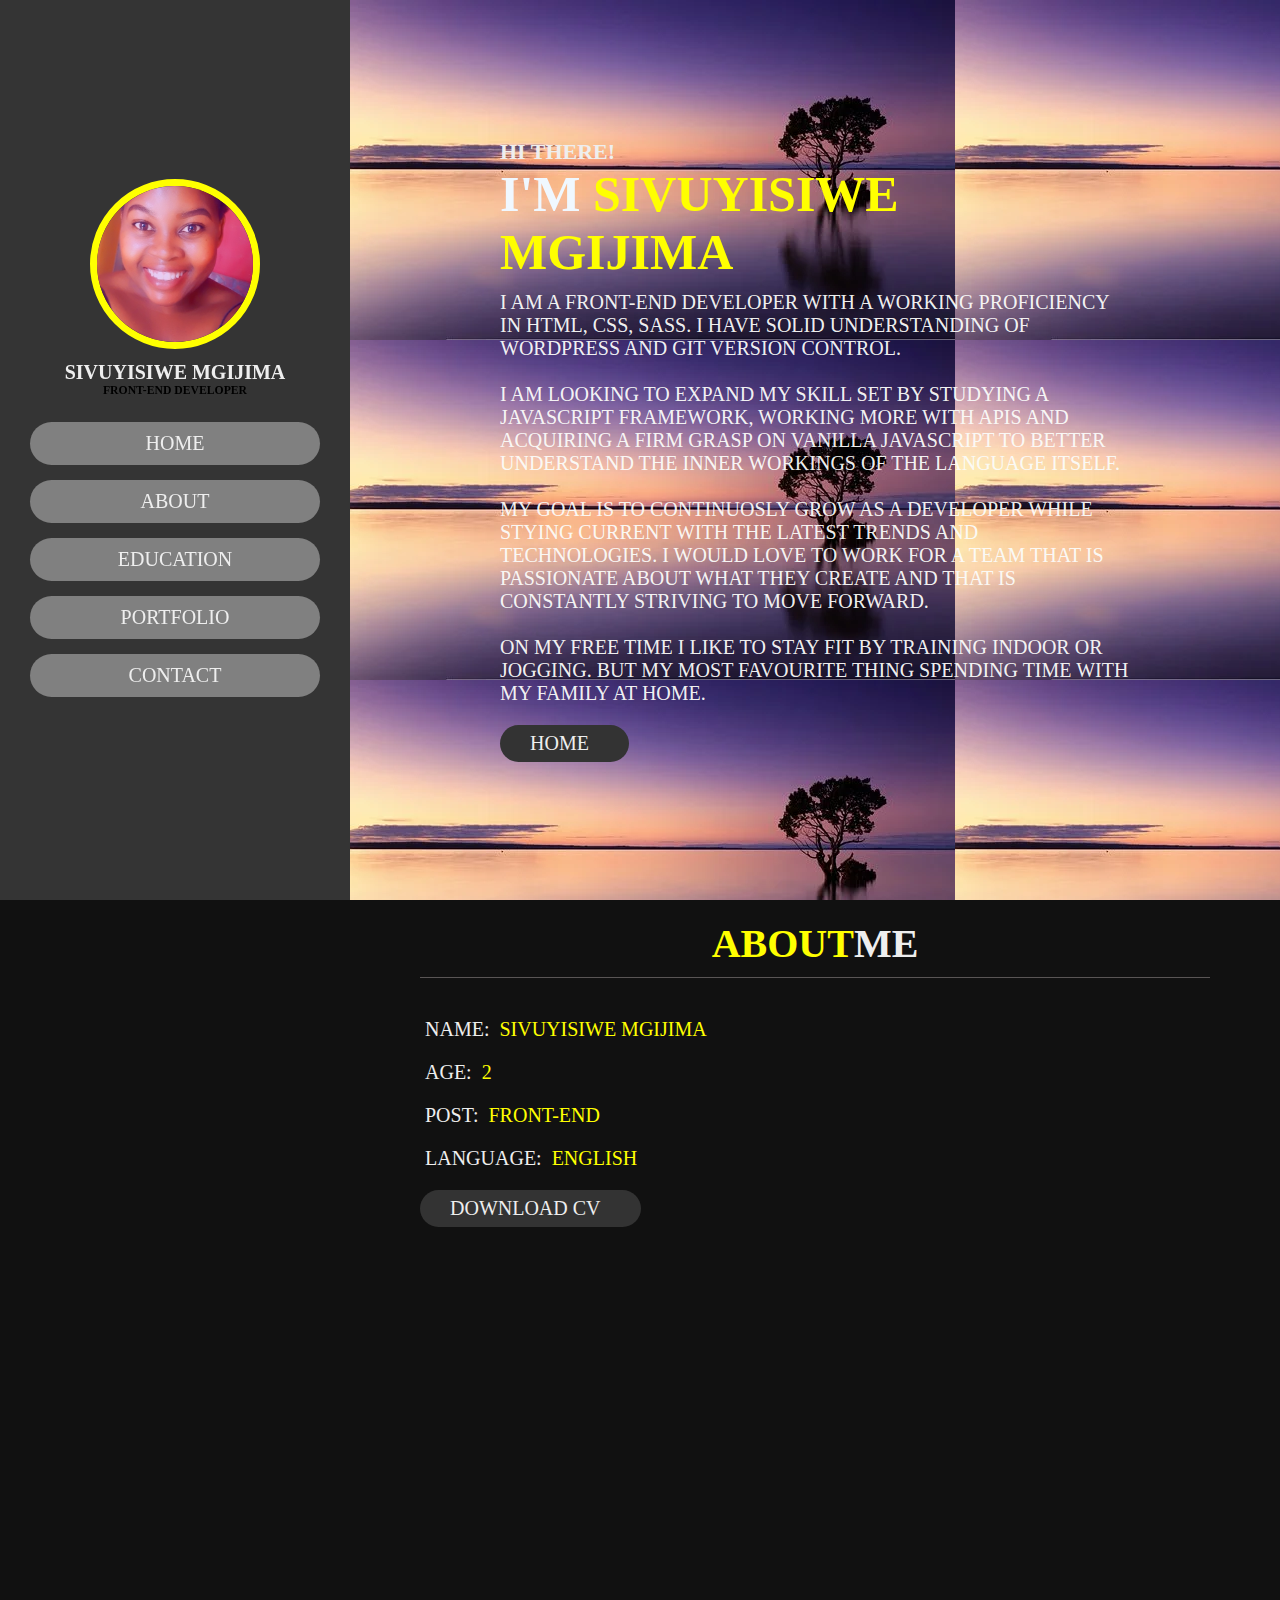
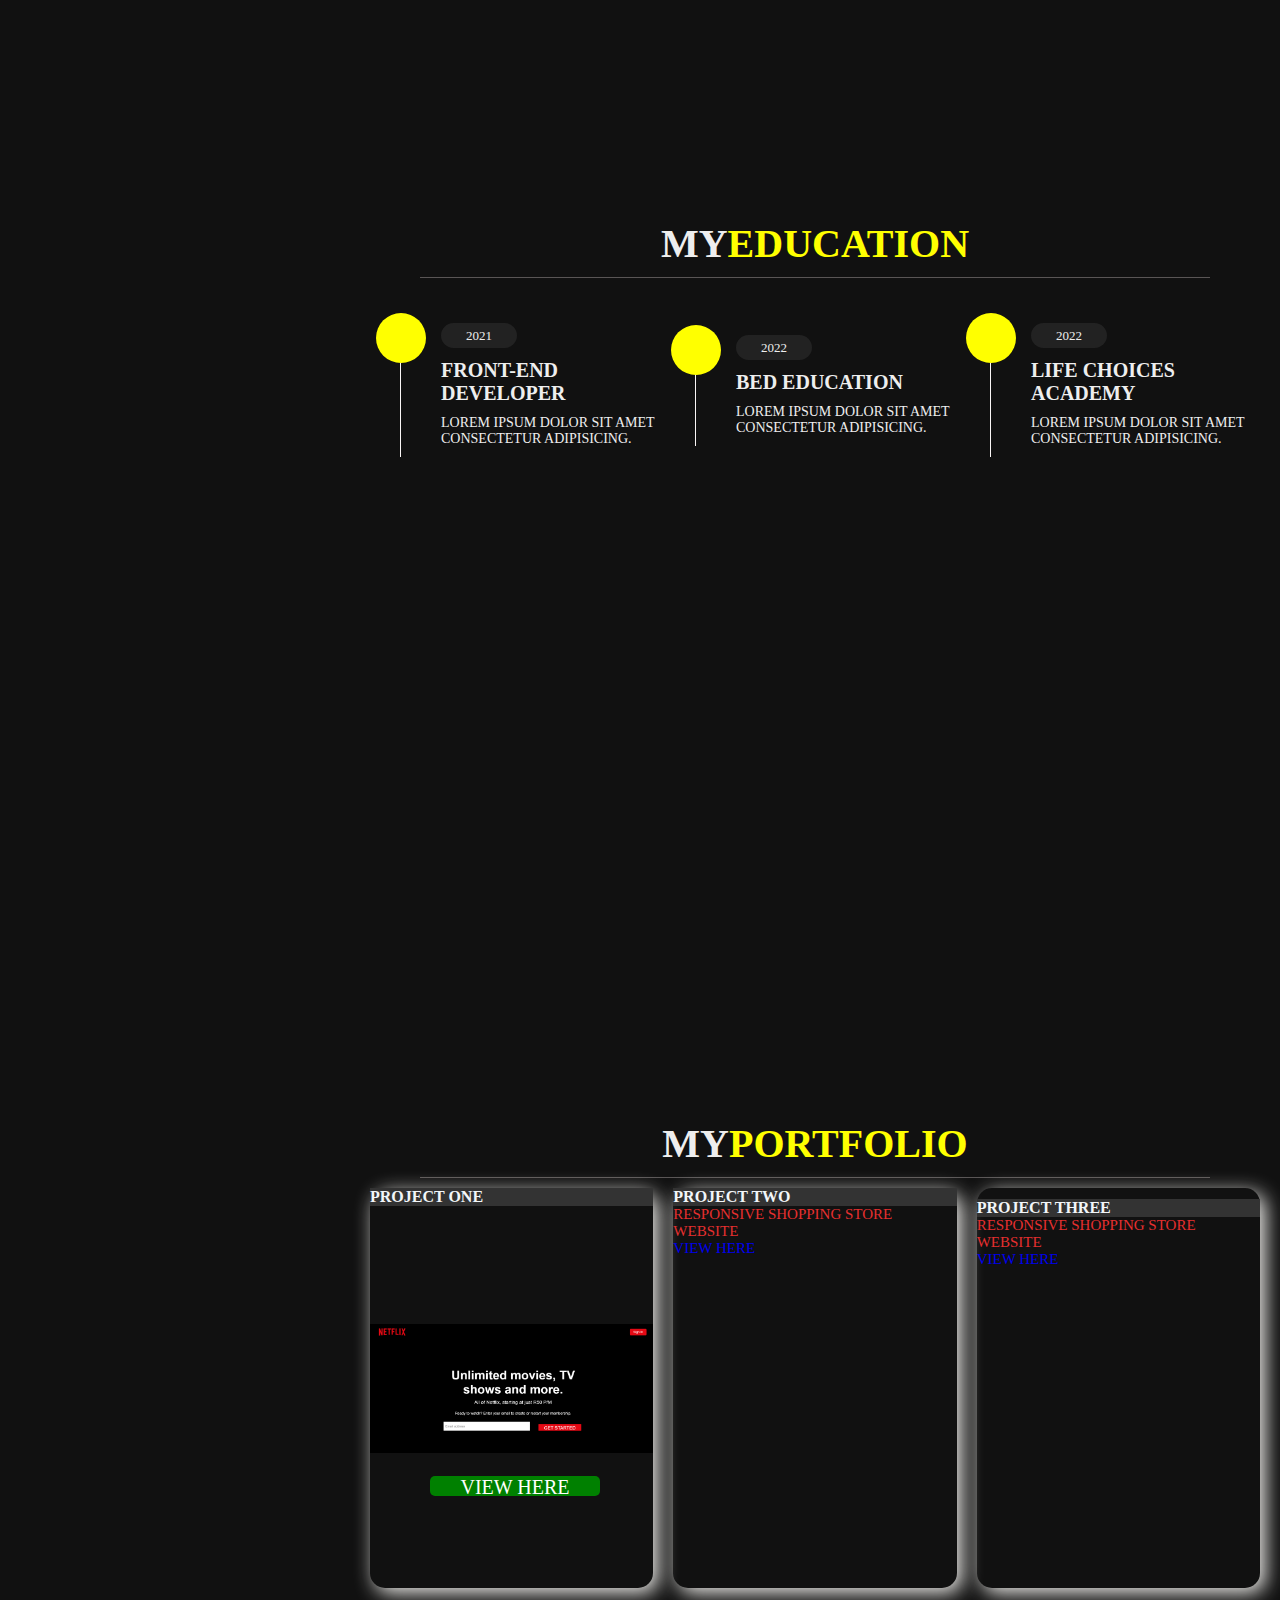
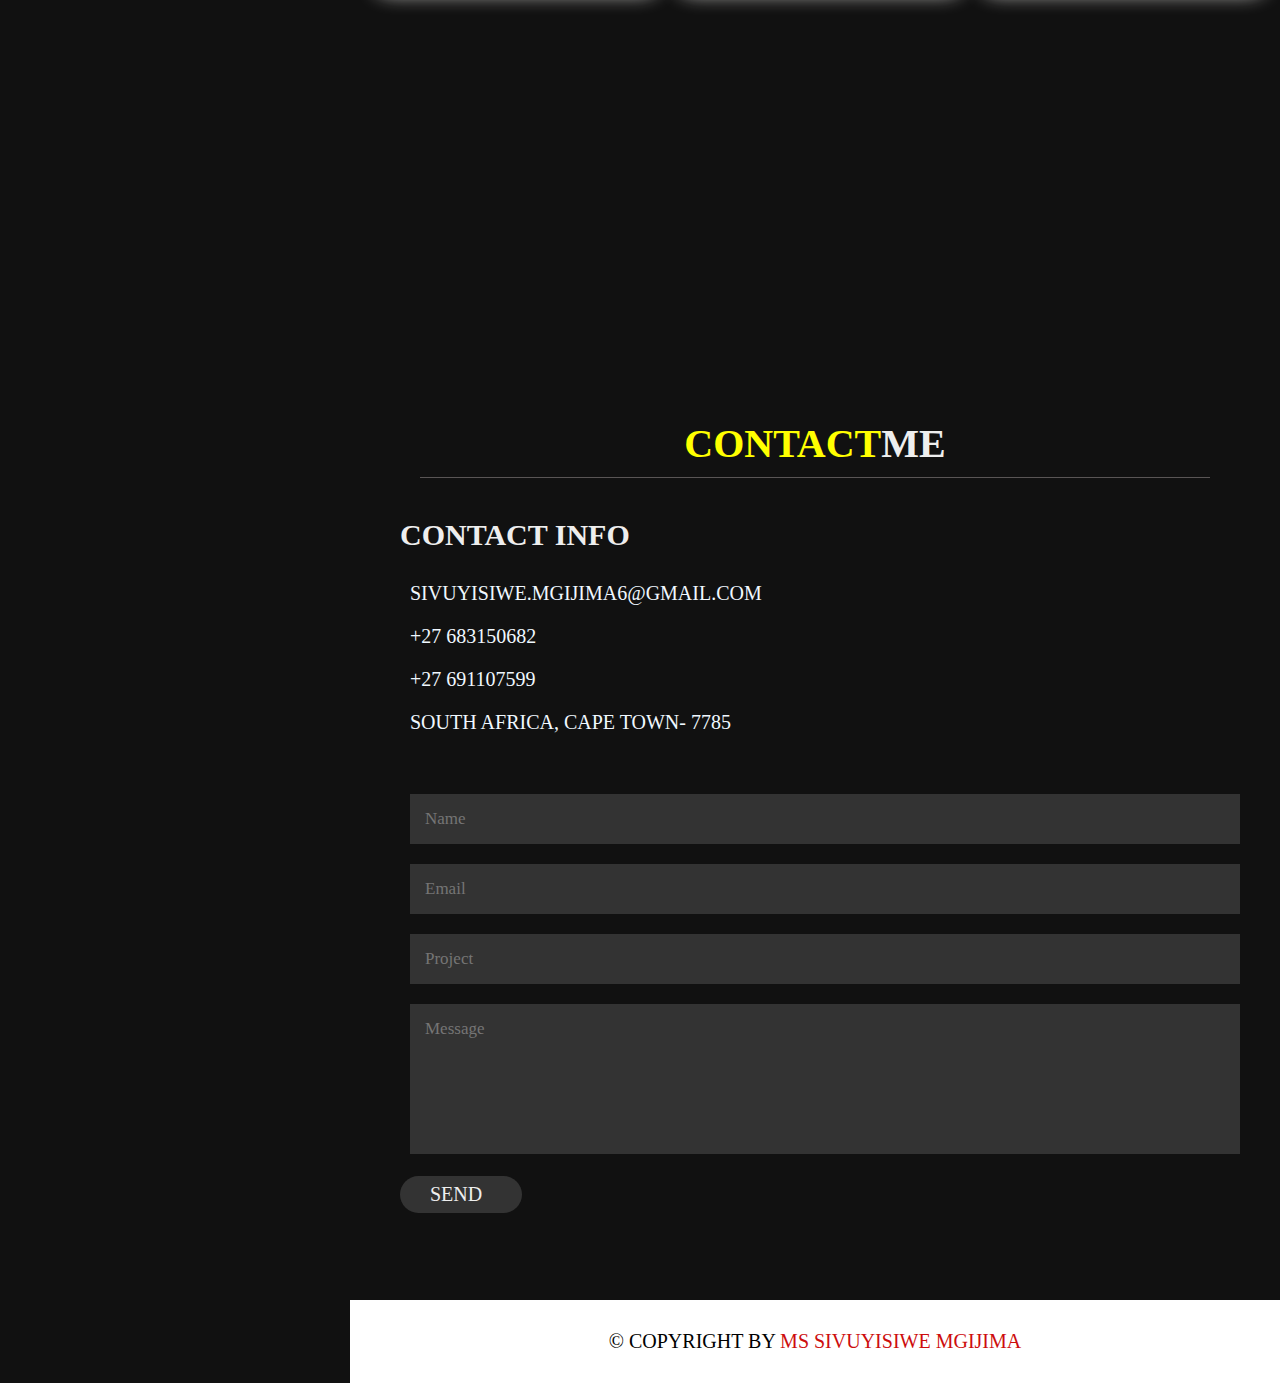
==== index.html @ ac13a637 "my first project" ====
<!DOCTYPE html>
<html lang="en">
  <head>
    <meta charset="UTF-8" />
    <meta http-equiv="X-UA-Compatible" content="IE=edge" />
    <meta name="viewport" content="width=device-width, initial-scale=1.0" />

    <link rel="stylesheet" href="b.css" />
    <title>my portfolio</title>
  </head>
  <body>
    <!--header begins-->
    <header>
      <div class="user">
        <img src="img/siwe.jpg" />
        <h3 class="name">sivuyisiwe mgijima</h3>

        <h3 class="span-p">front-end developer</h3>
      </div>

      <!--nav-->
      <nav class="navbar">
        <ul>
          <li><a href="#home">home</a></li>
          <li><a href="#about">about</a></li>
          <li><a href="#education">education</a></li>
          <li><a href="#portfolio">portfolio</a></li>
          <li><a href="#contact">contact</a></li>
        </ul>
      </nav>
    </header>

    <!--home section starts-->
    <section class="home" id="home">
      <h3>HI THERE!</h3>
      <h1>i'm <span>sivuyisiwe mgijima</span></h1>
      <p class="home-p">
        I am a front-end developer with a working proficiency in HTML, CSS,
        SASS. I have solid understanding of wordpress and Git version
        control.<br />
        <br />
        I am looking to expand my skill set by studying a javascript framework,
        working more with APIs and acquiring a firm grasp on vanilla javascript
        to better understand the inner workings of the language itself.<br /><br />
        my goal is to continuosly grow as a developer while stying current with
        the latest trends and technologies. I would love to work for a team that
        is passionate about what they create and that is constantly striving to
        move forward.<br /><br />
        on my free time I like to stay fit by training indoor or jogging. But my
        most favourite thing spending time with my family at home.
      </p>
      <a href="#home"
        ><button class="btn">home <i class="fas fa-user"></i></button
      ></a>
    </section>

    <!--about section starts-->
    <section class="about" id="about">
      <h1 class="heading"><span>about</span>me</h1>
      <div class="row">
        <div class="info">
          <h3><span>name: </span>Sivuyisiwe mgijima</h3>
          <h3><span>age: </span>2</h3>
          <h3><span>post: </span>front-end</h3>
          <h3><span>language: </span>english</h3>
          <a href="#"
            ><button class="btn">
              download cv <i class="fas fa-download"></i></button
          ></a>
        </div>
      </div>
    </section>

    <!--education section starts-->
    <section class="education" id="education">
      <h1 class="heading">my<span>education</span></h1>
      <div class="box-container">
        <div class="box">
          <i class="fas fa-graduation-cap"></i>
          <span>2021</span>
          <h3>front-end developer</h3>
          <p>Lorem ipsum dolor sit amet consectetur adipisicing.</p>
        </div>
        <div class="box">
          <i class="fa-solid fa-graduation-cap"></i>
          <span>2022</span>
          <h3>BeD education</h3>
          <p>Lorem ipsum dolor sit amet consectetur adipisicing.</p>
        </div>
        <div class="box">
          <i class="fas fa-graduation-cap"></i>
          <span>2022</span>
          <h3>life choices academy</h3>
          <p>Lorem ipsum dolor sit amet consectetur adipisicing.</p>
        </div>
      </div>
    </section>

    <!--portfolio section starts-->

    <section class="portfolio" id="portfolio">
      <h1 class="heading">my<span>portfolio</span></h1>
      <div class="box-container">
        <div class="box1">
          <h3 class="proj-title">project one</h3>
          <button class="box-btn"><a href="https://lacoders.netlify.app/">view here</a></button>
        </div>
        <div class="box2">
          
          <h3 class="proj-title">project two</h3>
          <p class="proj-details">responsive shopping store website</p>
          <hr />
          <p class="proj-details"><a class="pro-link" href="#">view here</a></p>
        </div>
        <div class="box3">
          <img class="proj-img" src="images/menu.png" alt="" srcset="" />
          <h3 class="proj-title">project three</h3>
          <p class="proj-details">responsive shopping store website</p>
          <hr />
          <p class="proj-details">
            <a class="pro-link" href="#">view here </a>
          </p>
        </div>
      </div>
    </section>

    <!--contact section starts-->
    <section class="contact" id="contact">
      <h1 class="heading"><span>contact</span>me</h1>

      <div class="row">
        <div class="content">
          <h3 class="title">contact info</h3>
          <div class="info">
            <h3>
              <i class="fas fa-envelope"></i>sivuyisiwe.mgijima6@gmail.com
            </h3>
            <h3><i class="fas fa-phone"></i>+27 683150682</h3>
            <h3><i class="fas fa-phone"></i>+27 691107599</h3>
            <h3>
              <i class="fas fa-map-marker-alt"></i>south africa, cape town- 7785
            </h3>
          </div>
        </div>

        <form action="">
          <input type="text" placeholder="name" class="box" />
          <input type="text" placeholder="email" class="box" />
          <input type="text" placeholder="project" class="box" />
          <textarea
            name=""
            id=""
            cols="30"
            rows="10"
            placeholder="message"
            class="box message"
          ></textarea>
          <button class="btn" type="submit">
            send <i class="fas fa-paper-plane"></i>
          </button>
        </form>
      </div>
    </section>
    <!--acroll up button-->

    <a href="#home" class="top">
      <img src="" alt="" srcset="" />
    </a>

    <div class="credit">
      &copy; copyright by <span>ms Sivuyisiwe mgijima</span>
    </div>

    <!--font awesome-->
    <script
      src="https://kit.fontawesome.com/08c1aade30.js"
      crossorigin="anonymous"
    ></script>
  </body>
</html>
---- b.css ----
* {
  margin: 0;
  padding: 0;
  box-sizing: border-box;
  text-decoration: none;
  border: none;
  text-transform: uppercase;
  transition: all 0.2s linear;
  outline: none;
  font-family: serif;
}

html {
  font-size: 62.5%;
  overflow-x: hidden;
}
body {
  overflow-x: hidden;
  background: #111;
  padding-left: 35rem;
}
section {
  min-height: 100vh;
  padding: 1rem;
}
.btn {
  padding: 0.7rem 3rem;
  background-color: #333;
  color: #eee;
  cursor: pointer;
  margin-top: 1rem;
  font-size: 2rem;
  border-radius: 5rem;
}
.btn i {
  font-size: 1.8rem;
  padding: 0 0.5rem;
}
.btn:hover {
  background-color: rgb(205, 236, 4);
}
.heading {
  text-align: center;
  margin: 0 6rem;
  font-size: 4rem;
  padding: 1rem;
  border-bottom: 0.1px solid rgb(89, 85, 85);
  color: #eee;
}
.heading span {
  color: yellow;
}

header {
  position: fixed;
  left: 0;
  top: 0;
  z-index: 1000;
  height: 100%;
  width: 35rem;
  background: rgba(128, 128, 128, 0.321);
  align-items: center;
  justify-content: center;
  display: flex;
  flex-flow: column;
  text-align: center;
}
header .user img {
  height: 17rem;
  width: 17rem;
  border-radius: 50%;
  object-fit: cover;
  margin-bottom: 1rem;
  border: 0.7rem solid yellow;
}
header .user h3.name {
  font-size: 2rem;
  color: #eee;
}
header.user .span-p {
  font-size: 1rem;
  margin: 10px;
  padding: 5px;
  color: hsl(60, 11%, 96%);
}
header .navbar {
  width: 100%;
}
header .navbar ul {
  list-style: none;
  padding: 1rem 3rem;
}
header .navbar ul li a {
  display: block;
  padding: 1rem;
  margin: 1.5rem 0;
  background: gray;
  color: #eee;
  font-size: 2rem;
  border-radius: 5rem;
}
header .navbar ul li a:hover {
  color: rgba(255, 251, 0, 0.903);
}

#menu {
  position: fixed;
  top: 2rem;
  right: 2rem;
  background-color: gray;
  color: #eee;
  cursor: pointer;
  font-size: 2.5rem;
  z-index: 1000;
  padding: 1rem 1.5rem;
  display: none;
}

.home {
  display: flex;
  flex-flow: column;
  justify-content: center;
  padding: 0 15rem;
  background-image: url(./img/bg2.jpg);
}

.home h3 {
  font-size: 2.8rem;
  color: rgb(245, 13, 13);
}
.home h1 {
  font-size: 5rem;
  color: aliceblue;
}
.home h1 span {
  color: yellow;
}
#home .home-p {
  font-size: 2rem;
  color: rgba(251, 252, 250, 0.964);
  padding: 1rem 0;
  text-transform: uppercase;
}
/*                    about                      */
.about .row {
  display: flex;
  align-items: center;
  justify-content: center;
  flex-wrap: wrap;
  padding: 1rem 0;
}
.about .row .info {
  flex: 1 1 48rem;
  padding: 2rem 1rem;
  padding-left: 6rem;
}
.about .row .info h3 {
  font-size: 2rem;
  color: yellow;
  padding: 1rem 0;
  font-weight: normal;
}
.about .row .info h3 span {
  color: #eee;
  padding: 0 0.5rem;
}
.about .row .counter {
  flex: 1 1 48rem;
  padding: 2rem 1re4;
  display: flex;
  justify-content: center;
  flex-wrap: wrap;
}
.about .row .counter .box {
  width: 20rem;
  background: #333;
  text-align: center;
  padding: 2rem;
  margin: 2rem;
}
.about .row .counter .box span {
  font-size: 4rem;
  color: yellow;
}
.about .row .counter .box h3 {
  font-size: 2rem;
  color: rgb(253, 253, 239);
}
.education .box-container {
  display: flex;
  align-items: center;
  justify-content: space-between;
  flex-wrap: wrap;
  padding: 1rem 0;
  padding-left: 3rem;
}
.education .box-container .box {
  width: 27rem;
  margin: 4rem 1rem;
  padding-left: 4rem;
  border-left: 0.2px solid rgb(250, 246, 246);
  position: relative;
}
.education .box-container .box span {
  font-size: 1.3rem;
  background: #222;
  color: #eee;
  border-radius: 5rem;
  padding: 0.5rem 2.5rem;
}
.education .box-container .box h3 {
  font-size: 2rem;
  color: #eee;
  padding-top: 1.5rem;
}
.education .box-container .box p {
  font-size: 1.4rem;
  color: #eee;
  padding: 1rem 0;
}
.education .box-container .box i {
  position: absolute;
  top: -1.5rem;
  left: -2.5rem;
  height: 5rem;
  width: 5rem;
  border-radius: 50%;
  line-height: 5rem;
  text-align: center;
  font-size: 2rem;
  color: rgb(11, 11, 11);
  background: yellow;
}
.portfolio .box-container {
  display: flex;
  align-items: center;
  justify-content: space-around;
}
.portfolio .box-container .box1,.box2 , .box3{
  width: 300px;
  height: 400px;
  margin: 10px;
  box-shadow: 5px 5px 20px rgb(242, 241, 238);
  border-radius: 15px;
}
.box1{
  background-image: url(./img/net.png);
  background-position: center;
background-repeat: no-repeat;
background-size: contain;
height: 100%

}
.box-btn{
background-color: green;
font-size: 16px;
margin-top: 270px;
border-radius: 5px;
width: 60%;
height: 20px;
margin-left: 60px;
height: 20px;
color: rgb(254, 254, 251);
text-transform: capitalize;
transition: all ease-in-out;
}
.box-btn a:hover{
  color: yellow;
}
.box-btn a{
color: white;
font-size: 20px;


}

.portfolio .box-container .box img {
  height: 17rem;
  width: 30rem;
  border-radius: 20px;
}
.proj-link {
  color: darkorange;
  text-decoration: none;
}
.proj-link:hover {
  color: rgb(141, 213, 33);
}

.proj-details {
  color: rgb(230, 47, 47);
  font-size: 15px;
}
.proj-title {
  color: rgb(242, 246, 249);
  font-size: 16px;
  background: #333;
  background-image: url(img/nt.jpg);
}
hr {
  margin-left: 20px;
  margin-right: 20px;
}
.contact .row {
  display: flex;
  align-items: center;
  justify-content: center;
  flex-wrap: wrap;
}
.contact .row .content {
  flex: 1 1 30rem;
  padding: 4rem;
  padding-bottom: 0;
}
.contact .row form {
  padding: 2rem;
  margin: 2rem;
  margin-bottom: 4rem;
  flex: 1 1 45rem;
}
.contact .row form .box {
  padding: 1.5rem;
  margin: 1rem;
  background: #333;
  color: #eee;
  text-transform: none;
  font-size: 1.7rem;
  width: 100%;
}
.contact .row form .box::placeholder {
  text-transform: capitalize;
}
.contact .row form .message {
  height: 15rem;
  resize: none;
}
.contact .row .content h3.title {
  font-size: 3rem;
  color: #eee;
  padding-bottom: 2rem;
  text-transform: uppercase;
}
.contact .row .content .info h3 {
  display: flex;
  font-size: 2rem;
  color: aliceblue;
  align-items: center;
  padding: 1rem 0;
  font-weight: normal;
}
.contact .row .content .info h3 i {
  padding-right: 1rem;
  color: rgb(237, 230, 12);
}
.top {
  position: fixed;
  bottom: 7.5rem;
  right: 2rem;
  z-index: 100;
  display: none;
}
.credit {
  text-align: center;
  background-color: white;
  padding: 3rem;
  font-size: 2rem;
  color: var(--white);
}

.credit span {
  color: rgb(205, 13, 13);
}

/*responsive*/
@media (max-width: 1200px) {
  html {
    font-size: 55%;
  }
  .home {
    padding: 1rem 4rem;
  }
}

@media (max-width: 991px) {
  header {
    left: -120%;
  }
  header .toggle {
    left: 0%;
  }
  body {
    padding: 0;
  }
  #menu {
    display: block;
  }
}
@media (max-width: 768px) {
  html {
    font-size: 50%;
  }
}
@media (max-width: 400x) {
  header {
    width: 100vw;
  }
  .heading {
    margin: 0 3rem;
  }
  .about.row.counter.box {
    width: 100%;
  }
  .education .box-container .box {
    width: 100%;
  }
  .portfolio .box-container .box {
    width: 100%;
  }
  .contact .row form {
    margin: 3rem 0;
  }
}
* {
  margin: 0;
  padding: 0;
  box-sizing: border-box;
  text-decoration: none;
  border: none;
  text-transform: uppercase;
  transition: all 0.2s linear;
  outline: none;
  font-family: serif;
}
*::selection {
  background-color: yellow;
  color: gray;
}
html {
  font-size: 62.5%;
  overflow-x: hidden;
}
html::-webkit-scrollbar {
  width: 1.4rem;
}
html::-webkit-scrollbar-track {
  background: gray;
}
html::-webkit-scrollbar-thumb {
  background: gray;
}
body {
  overflow-x: hidden;
  background: #111;
  padding-left: 35rem;
}
section {
  min-height: 100vh;
  padding: 1rem;
}
.btn {
  padding: 0.7rem 3rem;
  background-color: #333;
  color: #eee;
  cursor: pointer;
  margin-top: 1rem;
  font-size: 2rem;
  border-radius: 5rem;
}
.btn i {
  font-size: 1.8rem;
  padding: 0 0.5rem;
}
.btn:hover {
  background-color: rgb(205, 236, 4);
}
.heading {
  text-align: center;
  margin: 0 6rem;
  font-size: 4rem;
  padding: 1rem;
  border-bottom: 0.1px solid rgb(89, 85, 85);
  color: #eee;
}
.heading span {
  color: yellow;
}

header {
  position: fixed;
  left: 0;
  top: 0;
  z-index: 1000;
  height: 100%;
  width: 35rem;
  background: rgba(128, 128, 128, 0.321);
  align-items: center;
  justify-content: center;
  display: flex;
  flex-flow: column;
  text-align: center;
}
header .user img {
  height: 17rem;
  width: 17rem;
  border-radius: 50%;
  object-fit: cover;
  margin-bottom: 1rem;
  border: 0.7rem solid yellow;
}
header .user h3.name {
  font-size: 2rem;
  color: #eee;
}
header.user .span-p {
  font-size: 1rem;
  margin: 10px;
  padding: 5px;
  color: hsl(60, 11%, 96%);
}
header .navbar {
  width: 100%;
}
header .navbar ul {
  list-style: none;
  padding: 1rem 3rem;
}
header .navbar ul li a {
  display: block;
  padding: 1rem;
  margin: 1.5rem 0;
  background: gray;
  color: #eee;
  font-size: 2rem;
  border-radius: 5rem;
}
header .navbar ul li a:hover {
  color: rgba(255, 251, 0, 0.903);
}

#menu {
  position: fixed;
  top: 2rem;
  right: 2rem;
  background-color: gray;
  color: #eee;
  cursor: pointer;
  font-size: 2.5rem;
  z-index: 1000;
  padding: 1rem 1.5rem;
  display: none;
}

.home {
  display: flex;
  flex-flow: column;
  justify-content: center;
  padding: 0 15rem;
}
.home h3 {
  font-size: 2.2rem;
  color: #eee;
}
.home h1 {
  font-size: 5rem;
  color: aliceblue;
}
.home h1 span {
  color: yellow;
}
.home p {
  font-size: 2rem;
  color: aliceblue;
  padding: 1rem 0;
}
.about .row {
  display: flex;
  align-items: center;
  justify-content: center;
  flex-wrap: wrap;
  padding: 1rem 0;
}
.about .row .info {
  flex: 1 1 48rem;
  padding: 2rem 1rem;
  padding-left: 6rem;
}
.about .row .info h3 {
  font-size: 2rem;
  color: yellow;
  padding: 1rem 0;
  font-weight: normal;
}
.about .row .info h3 span {
  color: #eee;
  padding: 0 0.5rem;
}
.about .row .counter {
  flex: 1 1 48rem;
  padding: 2rem 1re4;
  display: flex;
  justify-content: center;
  flex-wrap: wrap;
}
.about .row .counter .box {
  width: 20rem;
  background: #333;
  text-align: center;
  padding: 2rem;
  margin: 2rem;
}
.about .row .counter .box span {
  font-size: 4rem;
  color: yellow;
}
.about .row .counter .box h3 {
  font-size: 2rem;
  color: rgb(253, 253, 239);
}
.education .box-container {
  display: flex;
  align-items: center;
  justify-content: space-between;
  flex-wrap: wrap;
  padding: 1rem 0;
  padding-left: 3rem;
}
.education .box-container .box {
  width: 27rem;
  margin: 4rem 1rem;
  padding-left: 4rem;
  border-left: 0.2px solid rgb(250, 246, 246);
  position: relative;
}
.education .box-container .box span {
  font-size: 1.3rem;
  background: #222;
  color: #eee;
  border-radius: 5rem;
  padding: 0.5rem 2.5rem;
}
.education .box-container .box h3 {
  font-size: 2rem;
  color: #eee;
  padding-top: 1.5rem;
}
.education .box-container .box p {
  font-size: 1.4rem;
  color: #eee;
  padding: 1rem 0;
}
.education .box-container .box i {
  position: absolute;
  top: -1.5rem;
  left: -2.5rem;
  height: 5rem;
  width: 5rem;
  border-radius: 50%;
  line-height: 5rem;
  text-align: center;
  font-size: 2rem;
  color: rgb(11, 11, 11);
  background: yellow;
}
.portfolio .box-container {
  display: flex;
  align-items: center;
  justify-content: space-around;
}
.portfolio .box-container .box {
  width: 300px;
  height: 400px;
  margin: 10px;
  box-shadow: 5px 5px 20px rgb(242, 241, 238);
  border-radius: 15px;
}
.portfolio .box-container .box img {
  height: 17rem;
  width: 30rem;
  border-radius: 20px;
}
.proj-link {
  color: darkorange;
  text-decoration: none;
}
.proj-link:hover {
  color: rgb(141, 213, 33);
}

.proj-details {
  color: rgb(230, 47, 47);
  font-size: 15px;
}
.proj-title {
  color: rgb(242, 246, 249);
  font-size: 16px;
  background: #333;
}
hr {
  margin-left: 20px;
  margin-right: 20px;
}
.contact .row {
  display: flex;
  align-items: center;
  justify-content: center;
  flex-wrap: wrap;
}
.contact .row .content {
  flex: 1 1 30rem;
  padding: 4rem;
  padding-bottom: 0;
}
.contact .row form {
  padding: 2rem;
  margin: 2rem;
  margin-bottom: 4rem;
  flex: 1 1 45rem;
}
.contact .row form .box {
  padding: 1.5rem;
  margin: 1rem;
  background: #333;
  color: #eee;
  text-transform: none;
  font-size: 1.7rem;
  width: 100%;
}
.contact .row form .box::placeholder {
  text-transform: capitalize;
}
.contact .row form .message {
  height: 15rem;
  resize: none;
}
.contact .row .content h3.title {
  font-size: 3rem;
  color: #eee;
  padding-bottom: 2rem;
  text-transform: uppercase;
}
.contact .row .content .info h3 {
  display: flex;
  font-size: 2rem;
  color: aliceblue;
  align-items: center;
  padding: 1rem 0;
  font-weight: normal;
}
.contact .row .content .info h3 i {
  padding-right: 1rem;
  color: rgb(237, 230, 12);
}
.top {
  position: fixed;
  bottom: 7.5rem;
  right: 2rem;
  z-index: 100;
  display: none;
}
.credit {
  text-align: center;
  background-color: white;
  padding: 3rem;
  font-size: 2rem;
  color: var(--white);
}

.credit span {
  color: rgb(205, 13, 13);
}

/*responsive*/
@media (max-width: 1200px) {
  html {
    font-size: 55%;
  }
  .home {
    padding: 1rem 4rem;
  }
}

@media (max-width: 991px) {
  header {
    left: -120%;
  }
  header .toggle {
    left: 0%;
  }
  body {
    padding: 0;
  }
  #menu {
    display: block;
  }
}
@media (max-width: 768px) {
  html {
    font-size: 50%;
  }
}
@media (max-width: 400x) {
  header {
    width: 100vw;
  }
  .heading {
    margin: 0 3rem;
  }
  .about.row.counter.box {
    width: 100%;
  }
  .education .box-container .box {
    width: 100%;
  }
  .portfolio .box-container .box {
    width: 100%;
  }
  .contact .row form {
    margin: 3rem 0;
  }
}
* {
  margin: 0;
  padding: 0;
  box-sizing: border-box;
  text-decoration: none;
  border: none;
  text-transform: uppercase;
  transition: all 0.2s linear;
  outline: none;
  font-family: serif;
}
*::selection {
  background-color: yellow;
  color: gray;
}
html {
  font-size: 62.5%;
  overflow-x: hidden;
}
html::-webkit-scrollbar {
  width: 1.4rem;
}
html::-webkit-scrollbar-track {
  background: gray;
}
html::-webkit-scrollbar-thumb {
  background: gray;
}
body {
  overflow-x: hidden;
  background: #111;
  padding-left: 35rem;
}
section {
  min-height: 100vh;
  padding: 1rem;
}
.btn {
  padding: 0.7rem 3rem;
  background-color: #333;
  color: #eee;
  cursor: pointer;
  margin-top: 1rem;
  font-size: 2rem;
  border-radius: 5rem;
}
.btn i {
  font-size: 1.8rem;
  padding: 0 0.5rem;
}
.btn:hover {
  background-color: rgb(205, 236, 4);
}
.heading {
  text-align: center;
  margin: 0 6rem;
  font-size: 4rem;
  padding: 1rem;
  border-bottom: 0.1px solid rgb(89, 85, 85);
  color: #eee;
}
.heading span {
  color: yellow;
}

header {
  position: fixed;
  left: 0;
  top: 0;
  z-index: 1000;
  height: 100%;
  width: 35rem;
  background: rgba(128, 128, 128, 0.321);
  align-items: center;
  justify-content: center;
  display: flex;
  flex-flow: column;
  text-align: center;
}
header .user img {
  height: 17rem;
  width: 17rem;
  border-radius: 50%;
  object-fit: cover;
  margin-bottom: 1rem;
  border: 0.7rem solid yellow;
}
header .user h3.name {
  font-size: 2rem;
  color: #eee;
}
header.user .span-p {
  font-size: 1rem;
  margin: 10px;
  padding: 5px;
  color: hsl(60, 11%, 96%);
}
header .navbar {
  width: 100%;
}
header .navbar ul {
  list-style: none;
  padding: 1rem 3rem;
}
header .navbar ul li a {
  display: block;
  padding: 1rem;
  margin: 1.5rem 0;
  background: gray;
  color: #eee;
  font-size: 2rem;
  border-radius: 5rem;
}
header .navbar ul li a:hover {
  color: rgba(255, 251, 0, 0.903);
}

#menu {
  position: fixed;
  top: 2rem;
  right: 2rem;
  background-color: gray;
  color: #eee;
  cursor: pointer;
  font-size: 2.5rem;
  z-index: 1000;
  padding: 1rem 1.5rem;
  display: none;
}

.home {
  display: flex;
  flex-flow: column;
  justify-content: center;
  padding: 0 15rem;
}
.home h3 {
  font-size: 2.2rem;
  color: #eee;
}
.home h1 {
  font-size: 5rem;
  color: aliceblue;
}
.home h1 span {
  color: yellow;
}
.home p {
  font-size: 2rem;
  color: aliceblue;
  padding: 1rem 0;
}
.about .row {
  display: flex;
  align-items: center;
  justify-content: center;
  flex-wrap: wrap;
  padding: 1rem 0;
}
.about .row .info {
  flex: 1 1 48rem;
  padding: 2rem 1rem;
  padding-left: 6rem;
}
.about .row .info h3 {
  font-size: 2rem;
  color: yellow;
  padding: 1rem 0;
  font-weight: normal;
}
.about .row .info h3 span {
  color: #eee;
  padding: 0 0.5rem;
}
.about .row .counter {
  flex: 1 1 48rem;
  padding: 2rem 1re4;
  display: flex;
  justify-content: center;
  flex-wrap: wrap;
}
.about .row .counter .box {
  width: 20rem;
  background: #333;
  text-align: center;
  padding: 2rem;
  margin: 2rem;
}
.about .row .counter .box span {
  font-size: 4rem;
  color: yellow;
}
.about .row .counter .box h3 {
  font-size: 2rem;
  color: rgb(253, 253, 239);
}
.education .box-container {
  display: flex;
  align-items: center;
  justify-content: space-between;
  flex-wrap: wrap;
  padding: 1rem 0;
  padding-left: 3rem;
}
.education .box-container .box {
  width: 27rem;
  margin: 4rem 1rem;
  padding-left: 4rem;
  border-left: 0.2px solid rgb(250, 246, 246);
  position: relative;
}
.education .box-container .box span {
  font-size: 1.3rem;
  background: #222;
  color: #eee;
  border-radius: 5rem;
  padding: 0.5rem 2.5rem;
}
.education .box-container .box h3 {
  font-size: 2rem;
  color: #eee;
  padding-top: 1.5rem;
}
.education .box-container .box p {
  font-size: 1.4rem;
  color: #eee;
  padding: 1rem 0;
}
.education .box-container .box i {
  position: absolute;
  top: -1.5rem;
  left: -2.5rem;
  height: 5rem;
  width: 5rem;
  border-radius: 50%;
  line-height: 5rem;
  text-align: center;
  font-size: 2rem;
  color: rgb(11, 11, 11);
  background: yellow;
}
.portfolio .box-container {
  display: flex;
  align-items: center;
  justify-content: space-around;
}
.portfolio .box-container .box {
  width: 300px;
  height: 400px;
  margin: 10px;
  box-shadow: 5px 5px 20px rgb(242, 241, 238);
  border-radius: 15px;
}
.portfolio .box-container .box img {
  height: 17rem;
  width: 30rem;
  border-radius: 20px;
}
.proj-link {
  color: darkorange;
  text-decoration: none;
}
.proj-link:hover {
  color: rgb(141, 213, 33);
}

.proj-details {
  color: rgb(230, 47, 47);
  font-size: 15px;
}
.proj-title {
  color: rgb(242, 246, 249);
  font-size: 16px;
  background: #333;
}
hr {
  margin-left: 20px;
  margin-right: 20px;
}
.contact .row {
  display: flex;
  align-items: center;
  justify-content: center;
  flex-wrap: wrap;
}
.contact .row .content {
  flex: 1 1 30rem;
  padding: 4rem;
  padding-bottom: 0;
}
.contact .row form {
  padding: 2rem;
  margin: 2rem;
  margin-bottom: 4rem;
  flex: 1 1 45rem;
}
.contact .row form .box {
  padding: 1.5rem;
  margin: 1rem;
  background: #333;
  color: #eee;
  text-transform: none;
  font-size: 1.7rem;
  width: 100%;
}
.contact .row form .box::placeholder {
  text-transform: capitalize;
}
.contact .row form .message {
  height: 15rem;
  resize: none;
}
.contact .row .content h3.title {
  font-size: 3rem;
  color: #eee;
  padding-bottom: 2rem;
  text-transform: uppercase;
}
.contact .row .content .info h3 {
  display: flex;
  font-size: 2rem;
  color: aliceblue;
  align-items: center;
  padding: 1rem 0;
  font-weight: normal;
}
.contact .row .content .info h3 i {
  padding-right: 1rem;
  color: rgb(237, 230, 12);
}
.top {
  position: fixed;
  bottom: 7.5rem;
  right: 2rem;
  z-index: 100;
  display: none;
}
.credit {
  text-align: center;
  background-color: white;
  padding: 3rem;
  font-size: 2rem;
  color: var(--white);
}

.credit span {
  color: rgb(205, 13, 13);
}

/*responsive*/
@media (max-width: 1200px) {
  html {
    font-size: 55%;
  }
  .home {
    padding: 1rem 4rem;
  }
}

@media (max-width: 991px) {
  header {
    left: -120%;
  }
  header .toggle {
    left: 0%;
  }
  body {
    padding: 0;
  }
  #menu {
    display: block;
  }
}
@media (max-width: 768px) {
  html {
    font-size: 50%;
  }
}
@media (max-width: 400x) {
  header {
    width: 100vw;
  }
  .heading {
    margin: 0 3rem;
  }
  .about.row.counter.box {
    width: 100%;
  }
  .education .box-container .box {
    width: 100%;
  }
  .portfolio .box-container .box {
    width: 100%;
  }
  .contact .row form {
    margin: 3rem 0;
  }
}
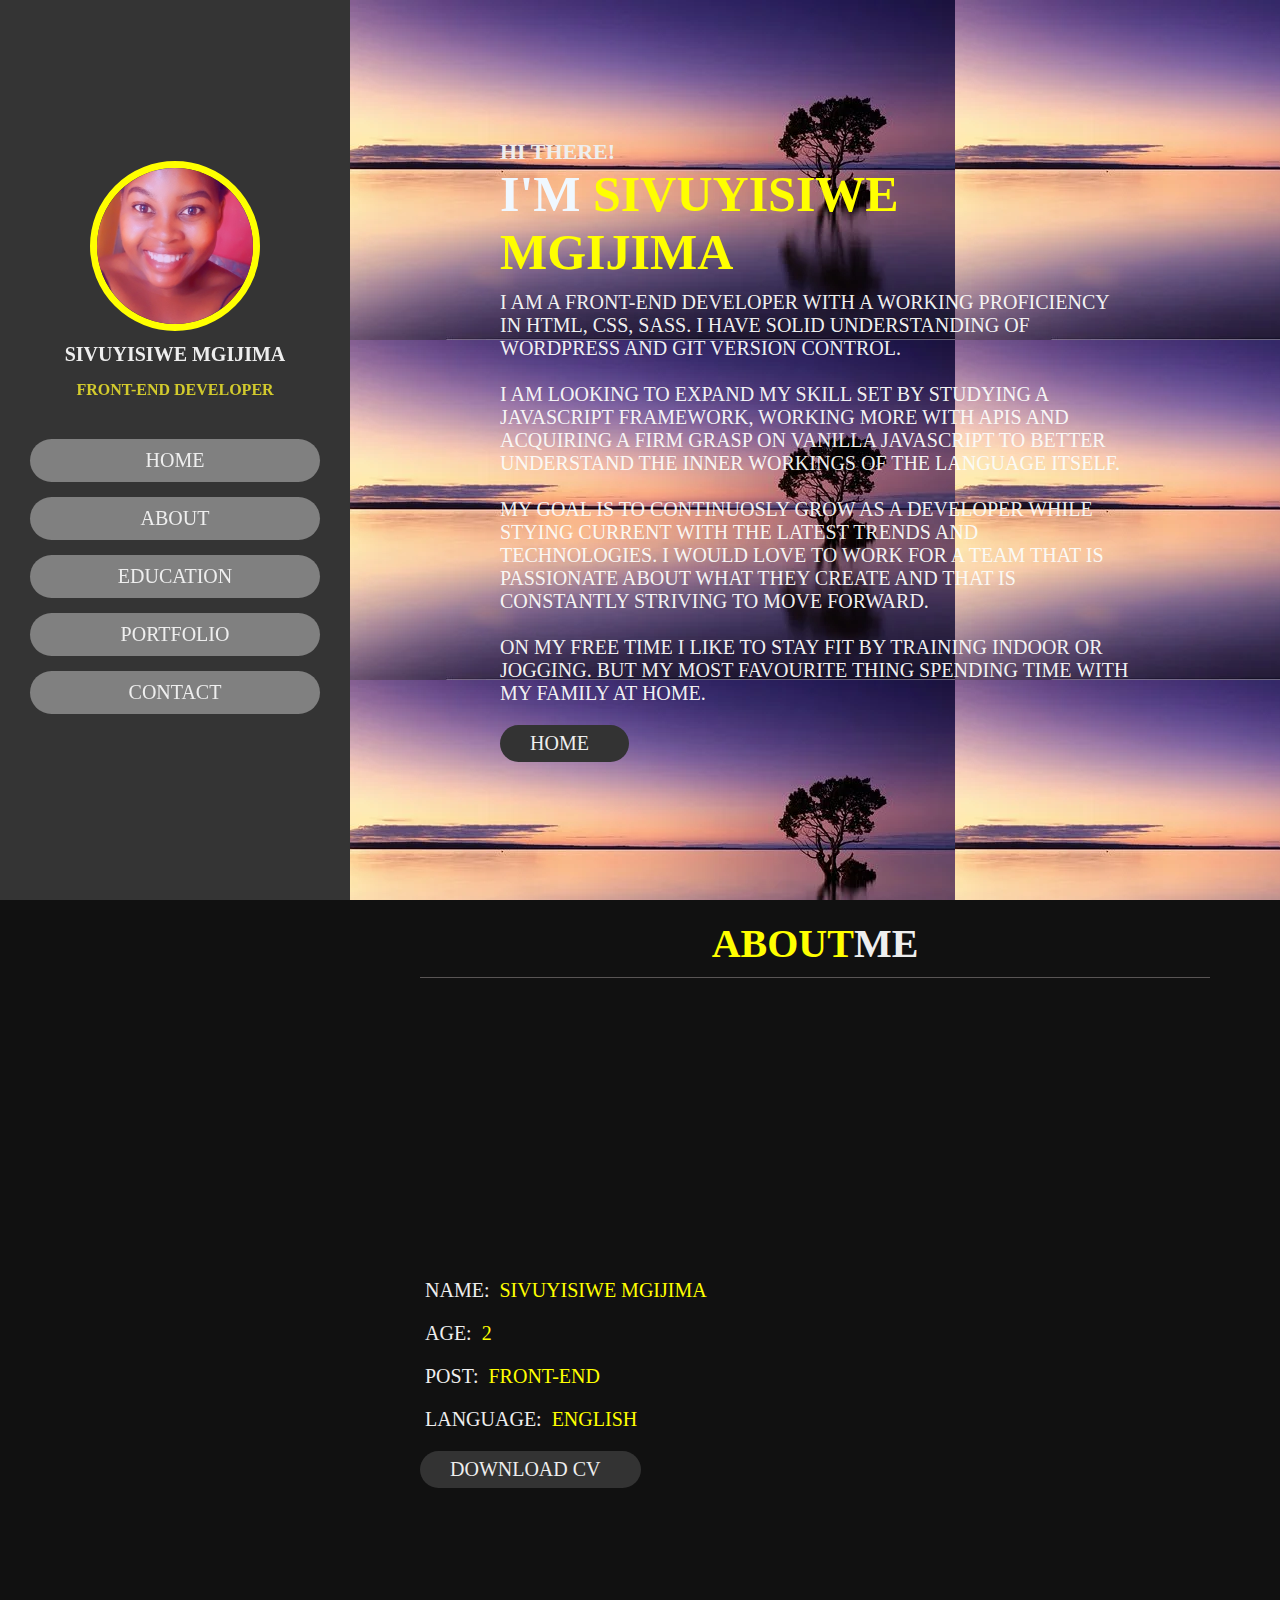
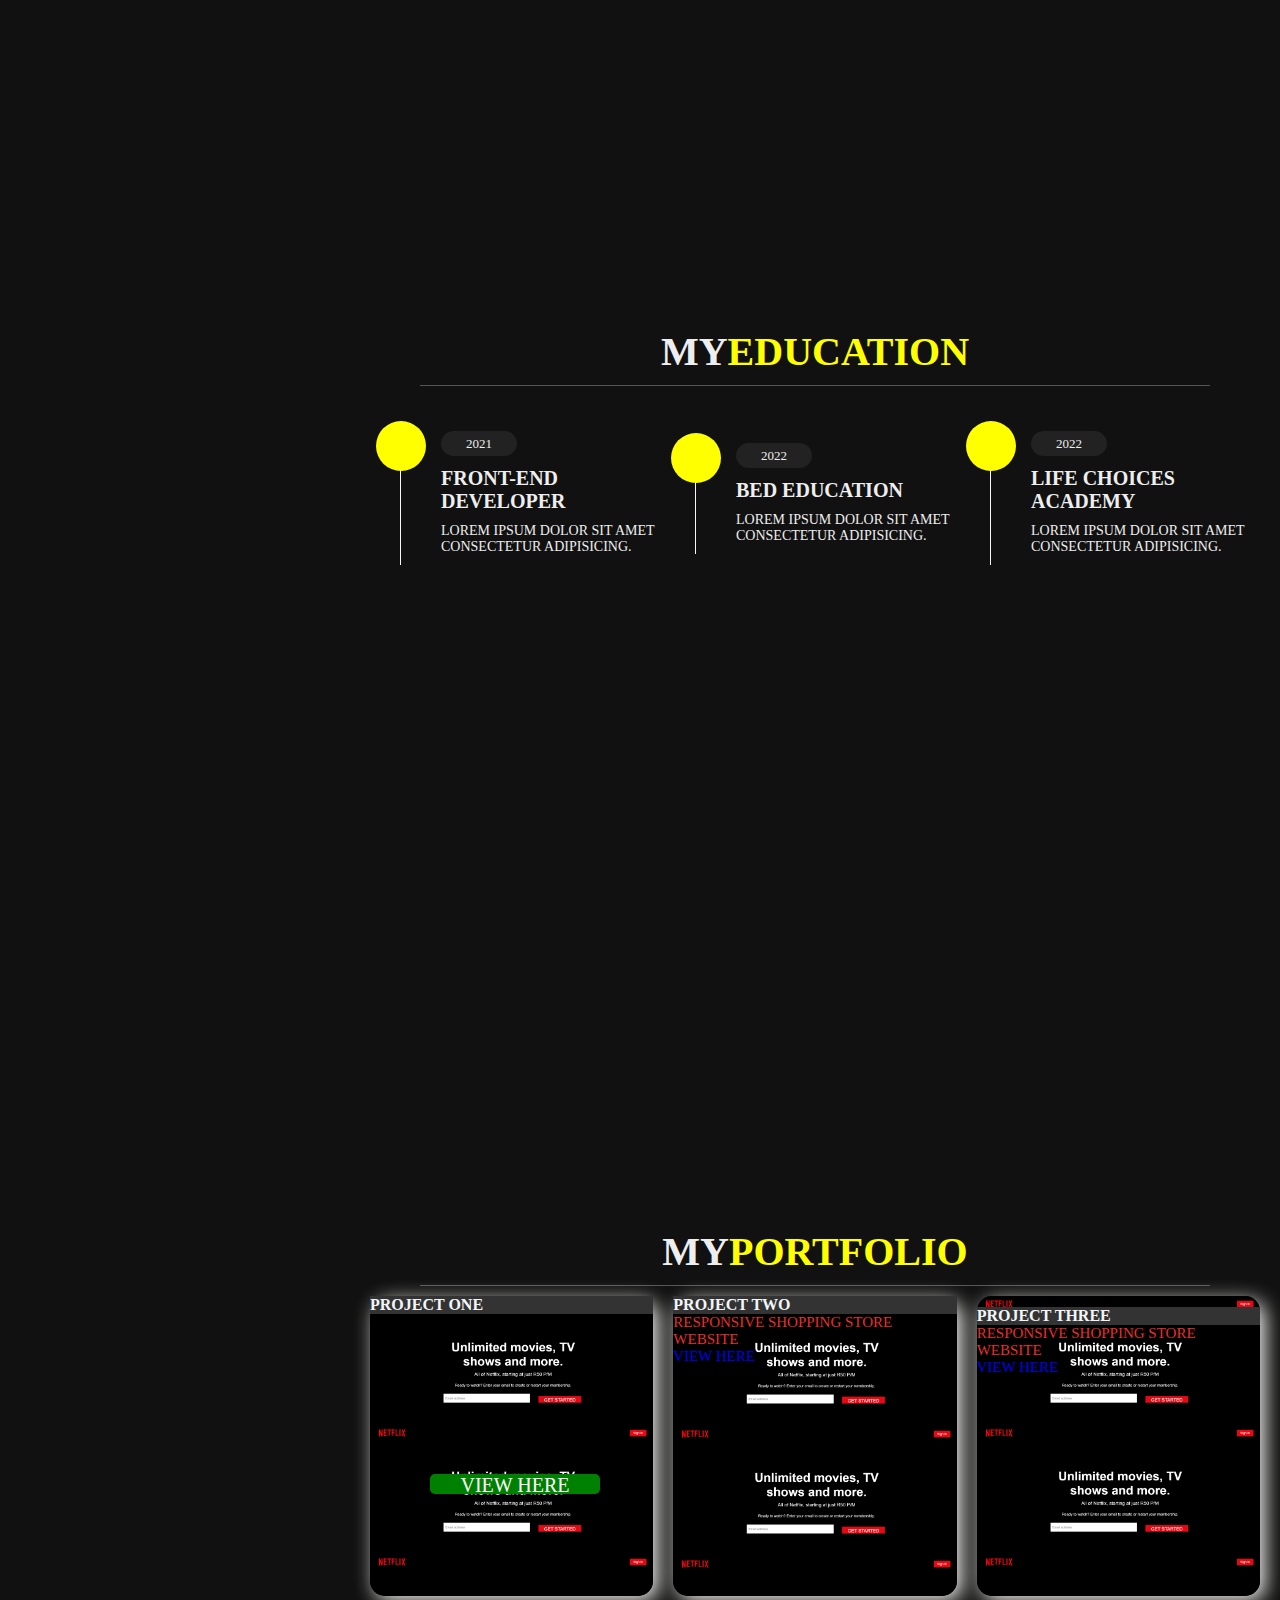
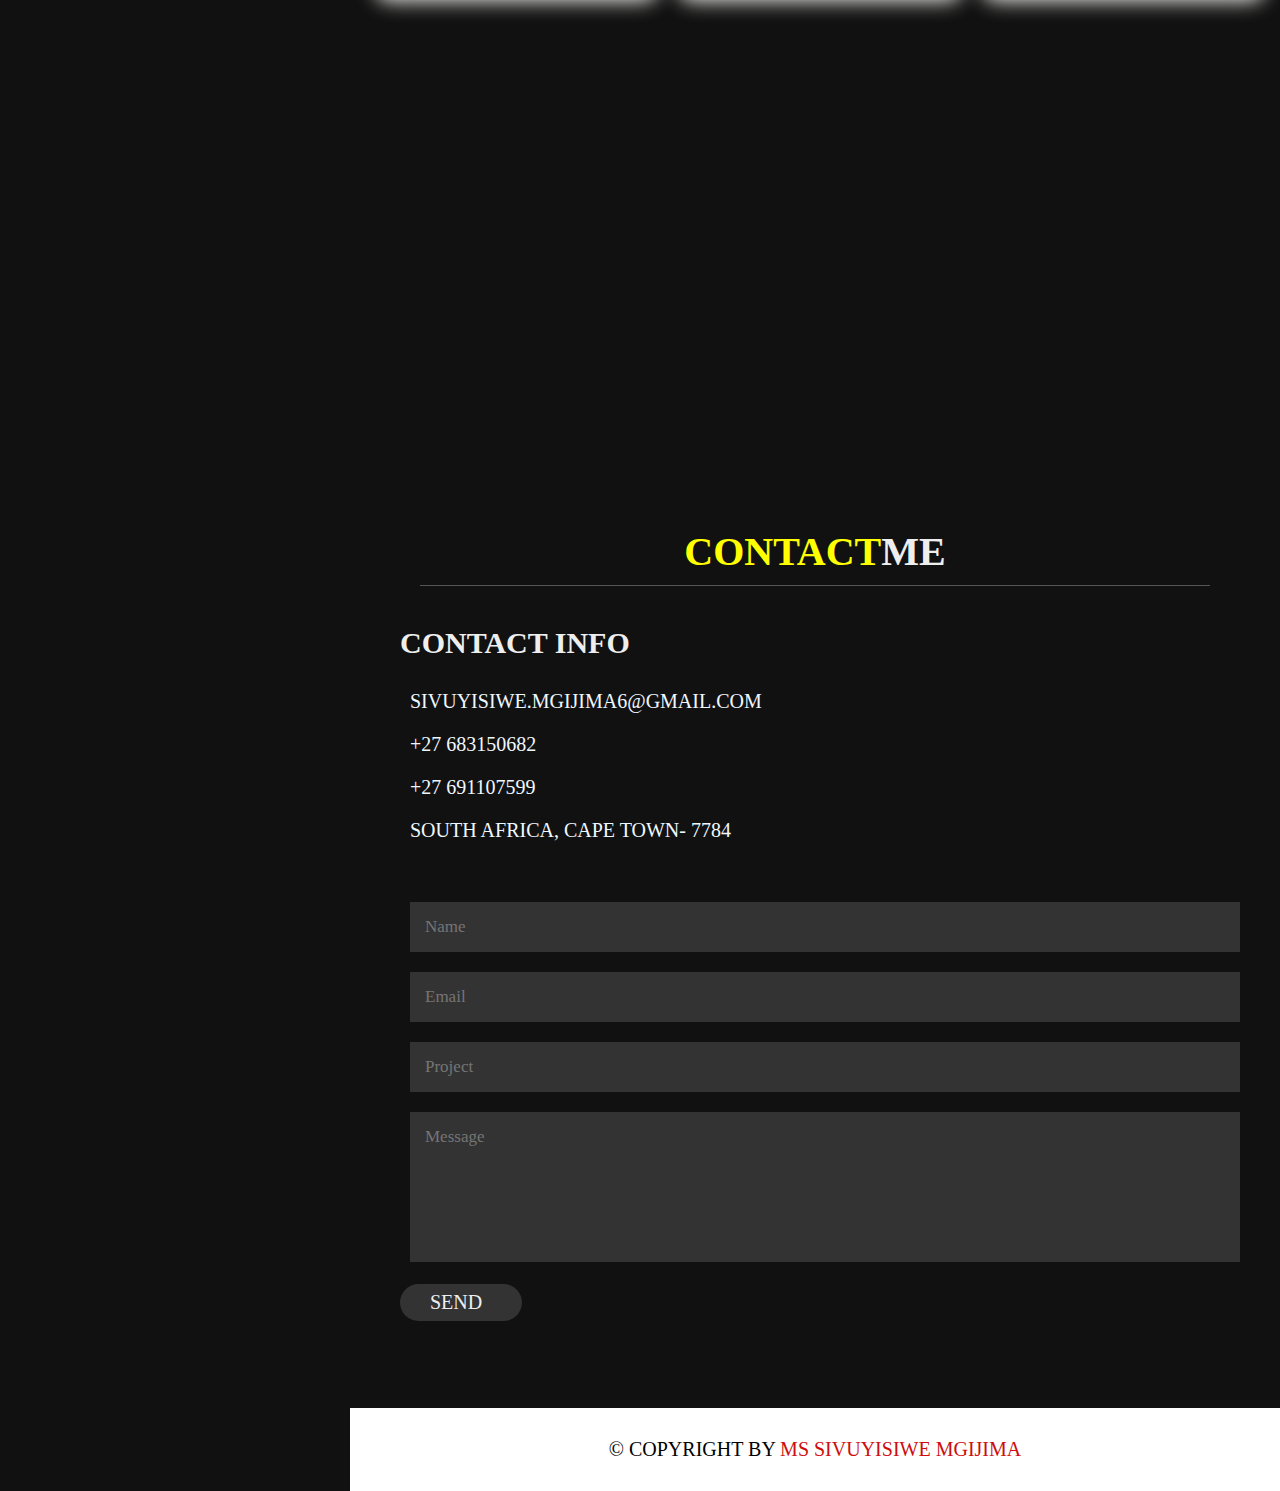
==== commit f46ee31b: "staging" ====
--- a/index.html
+++ b/index.html
@@ -68,6 +68,15 @@
               download cv <i class="fas fa-download"></i></button
           ></a>
         </div>
+        <!--socials-->
+        <section class="socials" >
+          <div class="icons">
+           <a href="" > <i class="fa-brands fa-linkedin s-icons"></i></a>
+           <a href=""> <i class="fa-brands fa-square-twitter s-icons"></i></a>
+            <a href=""><i class="fa-brands fa-instagram s-icons"></i></a>
+            <a href=""><i class="fa-brands fa-github s-icons"></i></a>
+          </div>
+        </section>
       </div>
     </section>
 
@@ -103,10 +112,11 @@
       <div class="box-container">
         <div class="box1">
           <h3 class="proj-title">project one</h3>
-          <button class="box-btn"><a href="https://lacoders.netlify.app/">view here</a></button>
+          <button class="box-btn">
+            <a href="https://lacoders.netlify.app/">view here</a>
+          </button>
         </div>
         <div class="box2">
-          
           <h3 class="proj-title">project two</h3>
           <p class="proj-details">responsive shopping store website</p>
           <hr />
@@ -138,12 +148,12 @@
             <h3><i class="fas fa-phone"></i>+27 683150682</h3>
             <h3><i class="fas fa-phone"></i>+27 691107599</h3>
             <h3>
-              <i class="fas fa-map-marker-alt"></i>south africa, cape town- 7785
+              <i class="fas fa-map-marker-alt"></i>south africa, cape town- 7784
             </h3>
           </div>
         </div>
 
-        <form action="">
+        <form action="https://formspree.io/f/xyyvpovg" method="post">
           <input type="text" placeholder="name" class="box" />
           <input type="text" placeholder="email" class="box" />
           <input type="text" placeholder="project" class="box" />
--- a/b.css
+++ b/b.css
@@ -16,7 +16,7 @@
 }
 body {
   overflow-x: hidden;
-  background: #111;
+
   padding-left: 35rem;
 }
 section {
@@ -25,7 +25,7 @@
 }
 .btn {
   padding: 0.7rem 3rem;
-  background-color: #333;
+  background-color: rgb(54, 54, 50);
   color: #eee;
   cursor: pointer;
   margin-top: 1rem;
@@ -77,11 +77,11 @@
   font-size: 2rem;
   color: #eee;
 }
-header.user .span-p {
-  font-size: 1rem;
+header .user .span-p {
+  font-size: 1.6rem;
   margin: 10px;
   padding: 5px;
-  color: hsl(60, 11%, 96%);
+  color: hsl(57, 65%, 50%);
 }
 header .navbar {
   width: 100%;
@@ -150,9 +150,10 @@
   padding: 1rem 0;
 }
 .about .row .info {
-  flex: 1 1 48rem;
-  padding: 2rem 1rem;
-  padding-left: 6rem;
+  padding: 2rem 0.6rem;
+  padding-left: 4rem;
+  margin-bottom: 120px;
+
 }
 .about .row .info h3 {
   font-size: 2rem;
@@ -186,6 +187,36 @@
   font-size: 2rem;
   color: rgb(253, 253, 239);
 }
+/*socials*/
+.socials {
+  display: block;
+  width: 5rem;
+  height: 100vh;
+  overflow: hidden;
+  align-items: center;
+  
+ 
+}
+.icons {
+  display: block;
+  width: 10px;
+  justify-content: space-between;
+  align-items: center;
+  font-size: 40px;
+  margin-top: 100px;
+ 
+}
+.socials .icons a{
+color: rgb(255, 0, 0);
+
+
+}
+
+.s-icons:hover {
+  color: rgb(13, 233, 13);
+  transition: all 0.5s ease-in-out;
+}
+
 .education .box-container {
   display: flex;
   align-items: center;
@@ -236,42 +267,38 @@
   align-items: center;
   justify-content: space-around;
 }
-.portfolio .box-container .box1,.box2 , .box3{
+.portfolio .box-container .box1,
+.box2,
+.box3 {
   width: 300px;
-  height: 400px;
+  height: 300px;
   margin: 10px;
   box-shadow: 5px 5px 20px rgb(242, 241, 238);
+  background-image: url(./img/net.png);
+  background-size: contain;
+  background-repeat: ;
   border-radius: 15px;
 }
-.box1{
-  background-image: url(./img/net.png);
-  background-position: center;
-background-repeat: no-repeat;
-background-size: contain;
-height: 100%
-
-}
-.box-btn{
-background-color: green;
-font-size: 16px;
-margin-top: 270px;
-border-radius: 5px;
-width: 60%;
-height: 20px;
-margin-left: 60px;
-height: 20px;
-color: rgb(254, 254, 251);
-text-transform: capitalize;
-transition: all ease-in-out;
-}
-.box-btn a:hover{
+
+.box-btn {
+  background-color: green;
+  font-size: 16px;
+  margin-top: 160px;
+  border-radius: 5px;
+  width: 60%;
+  height: 20px;
+  margin-left: 60px;
+  height: 20px;
+  color: rgb(254, 254, 251);
+  text-transform: capitalize;
+  transition: all ease-in-out;
+}
+.box-btn a:hover {
   color: yellow;
 }
-.box-btn a{
-color: white;
-font-size: 20px;
-
-
+.box-btn a {
+  color: white;
+  font-size: 20px;
 }
 
 .portfolio .box-container .box img {
@@ -301,6 +328,7 @@
   margin-left: 20px;
   margin-right: 20px;
 }
+/************************************************form*/
 .contact .row {
   display: flex;
   align-items: center;
@@ -848,7 +876,6 @@
 }
 body {
   overflow-x: hidden;
-  background: #111;
   padding-left: 35rem;
 }
 section {
@@ -1014,6 +1041,8 @@
   font-size: 2rem;
   color: rgb(253, 253, 239);
 }
+
+
 .education .box-container {
   display: flex;
   align-items: center;
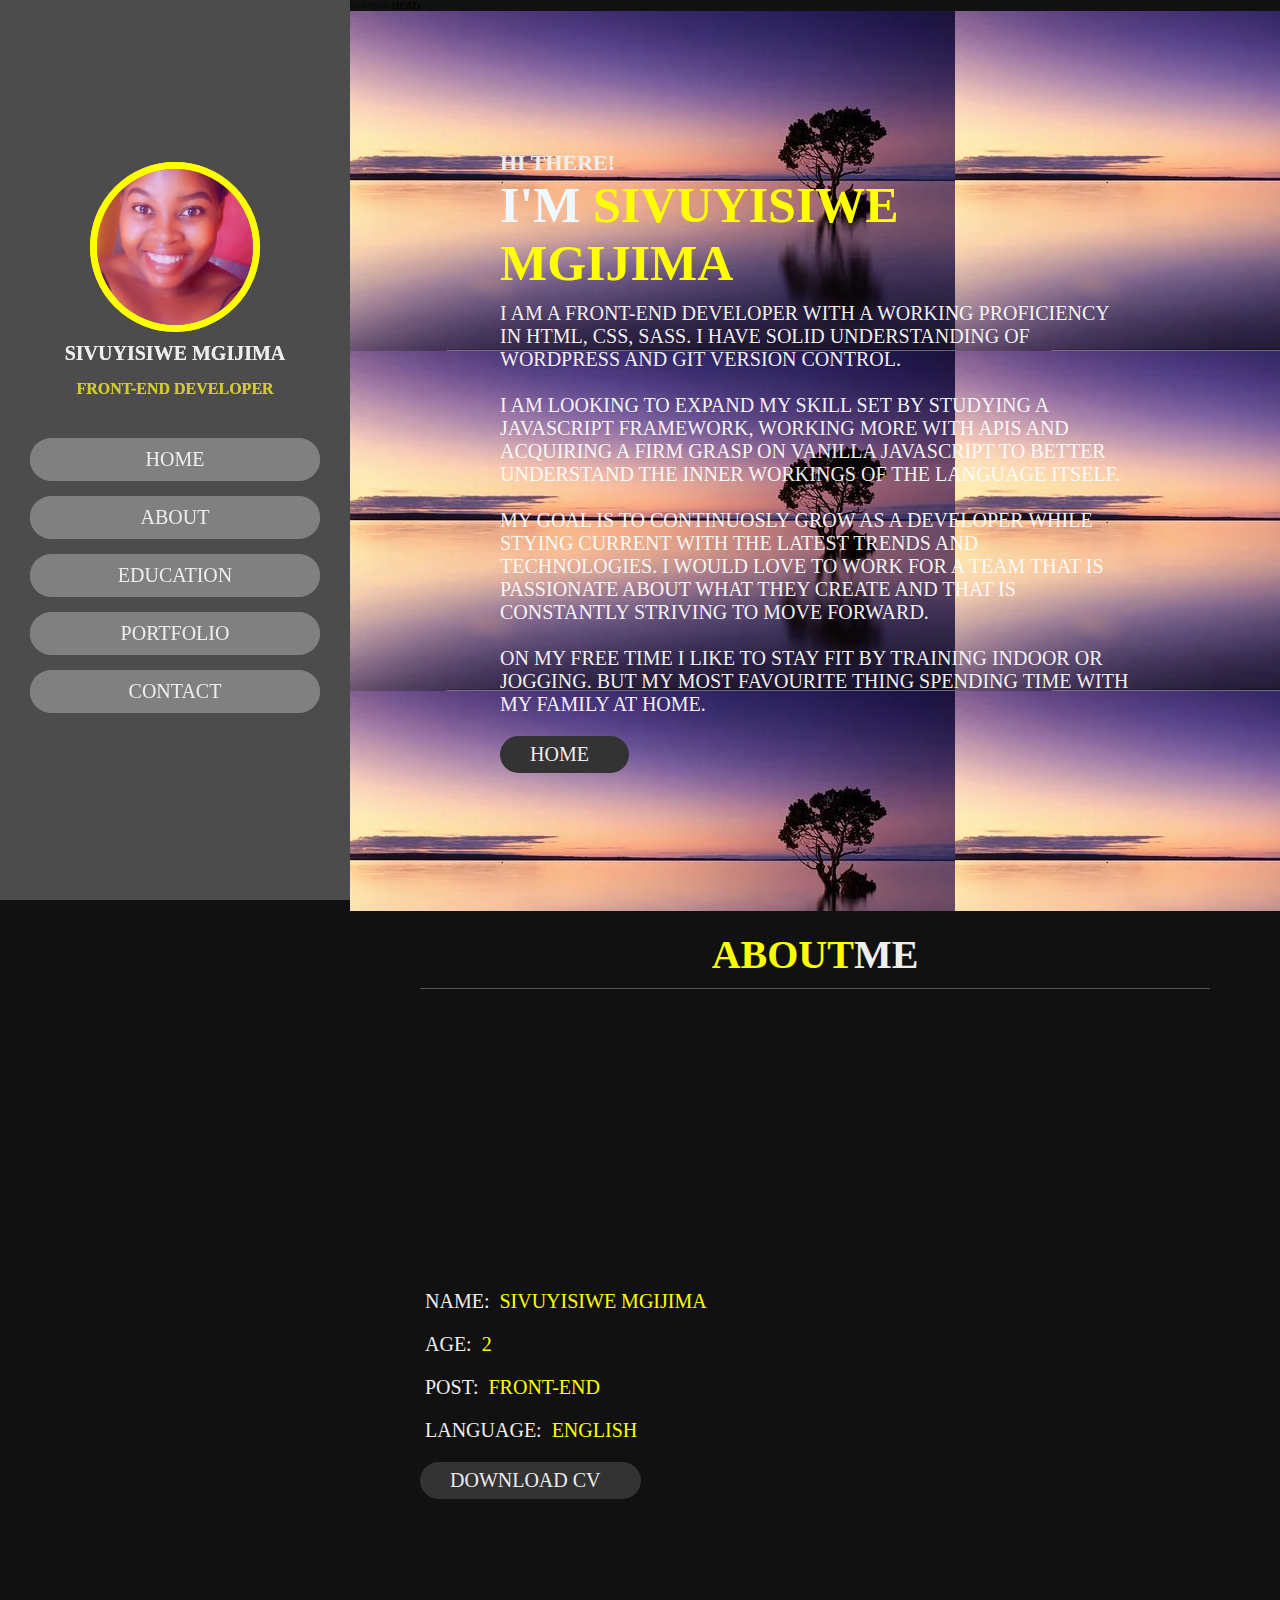
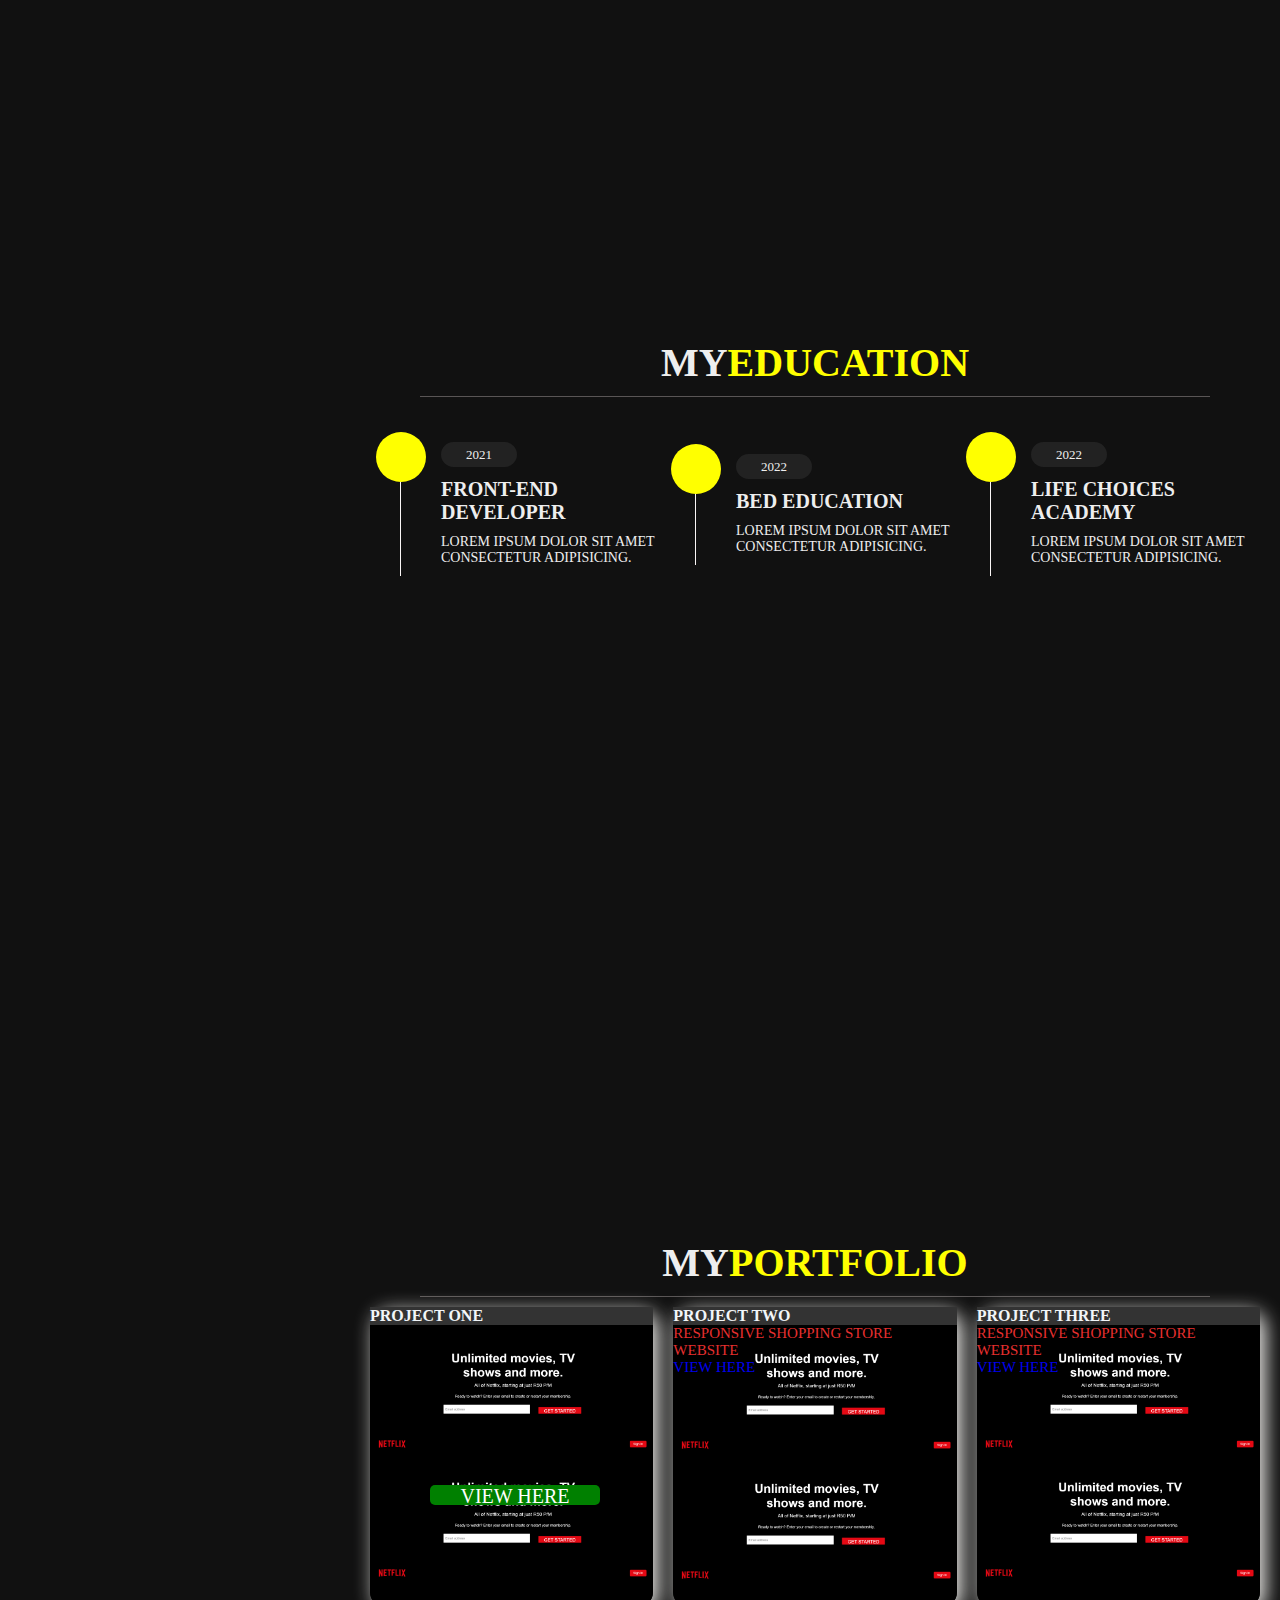
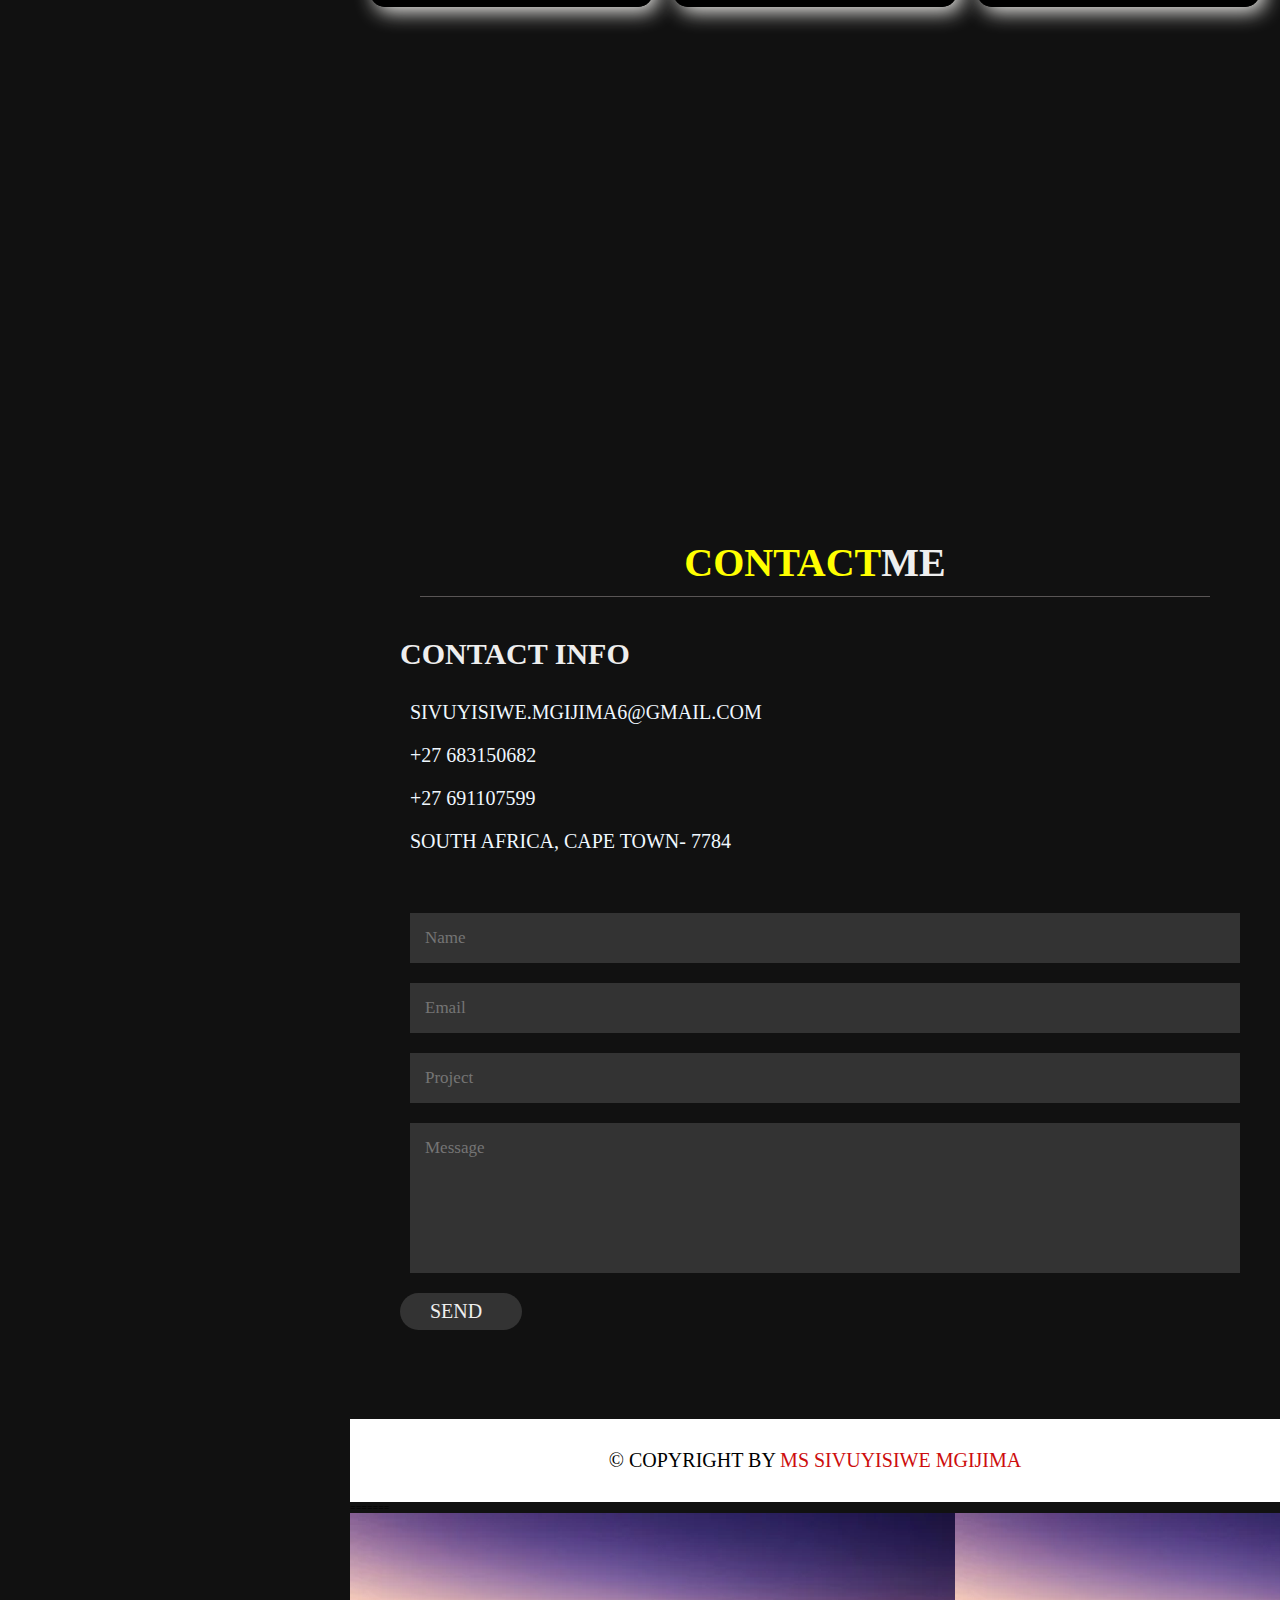
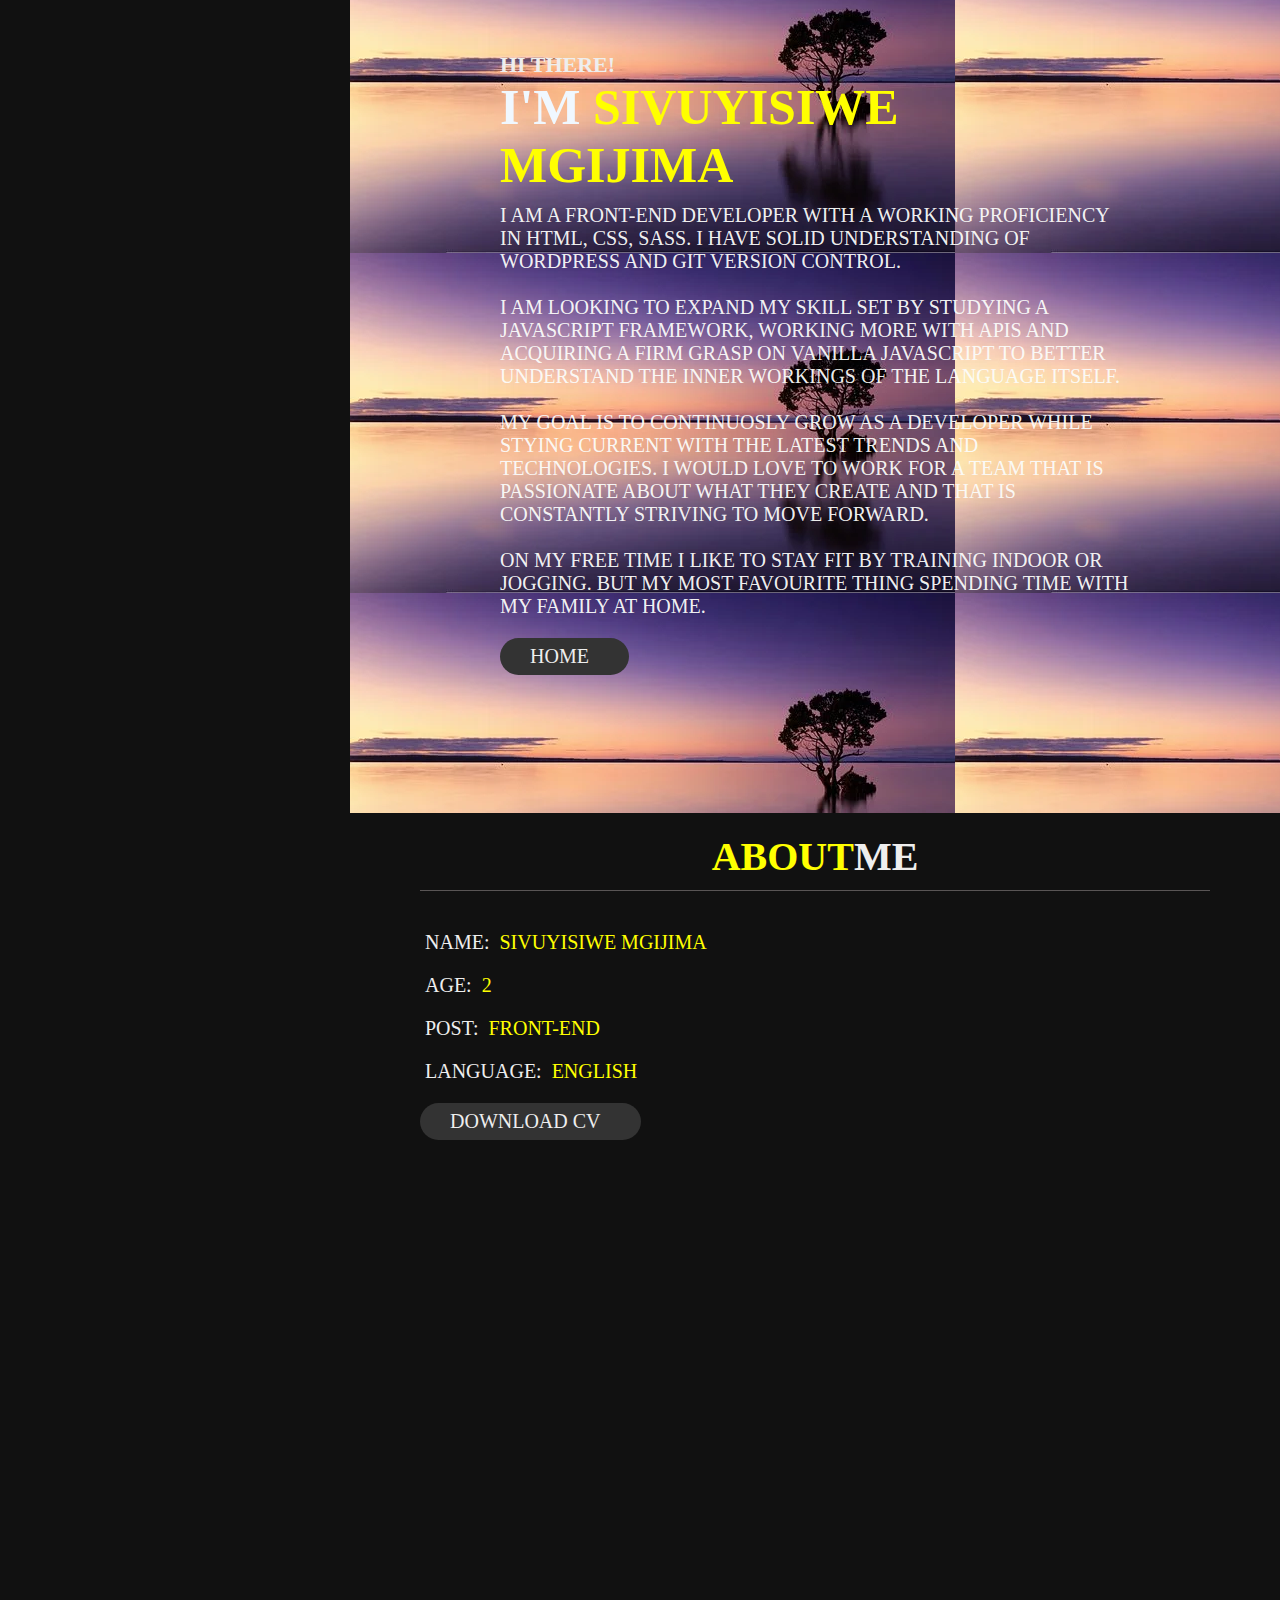
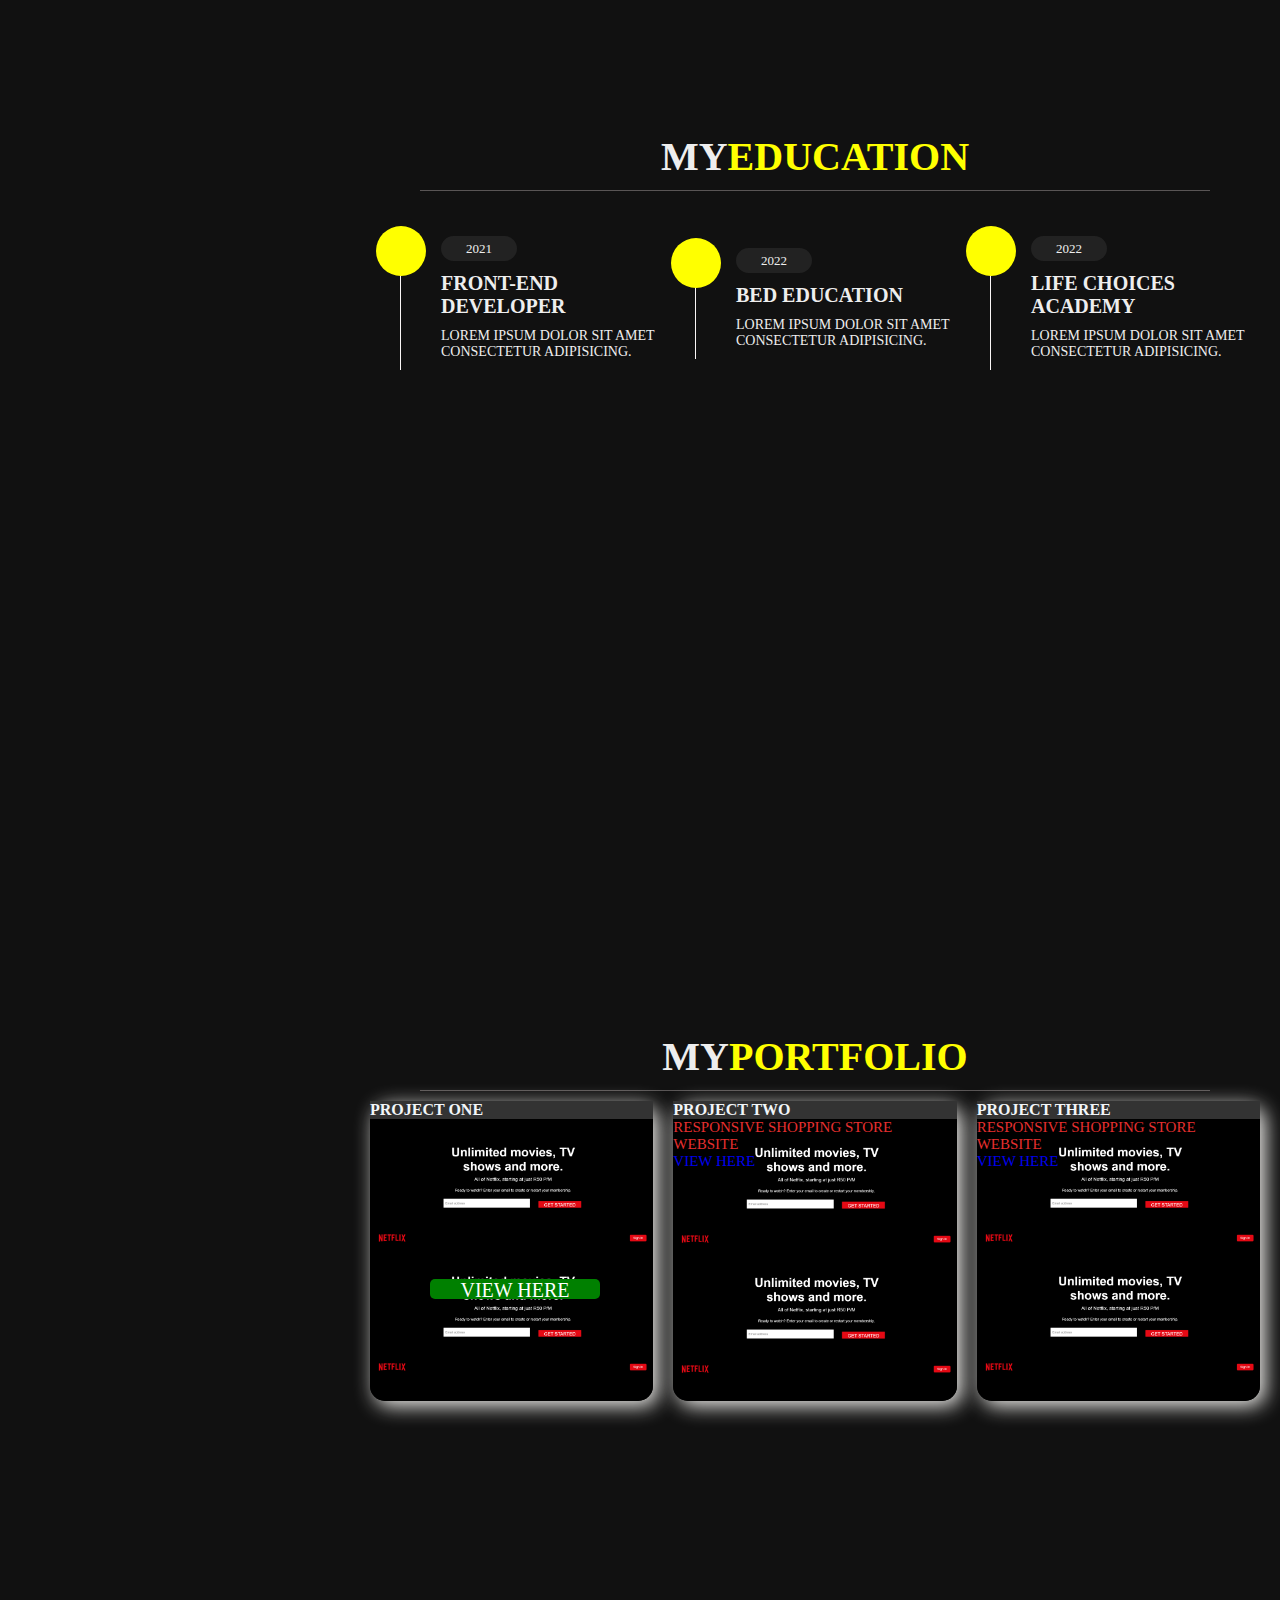
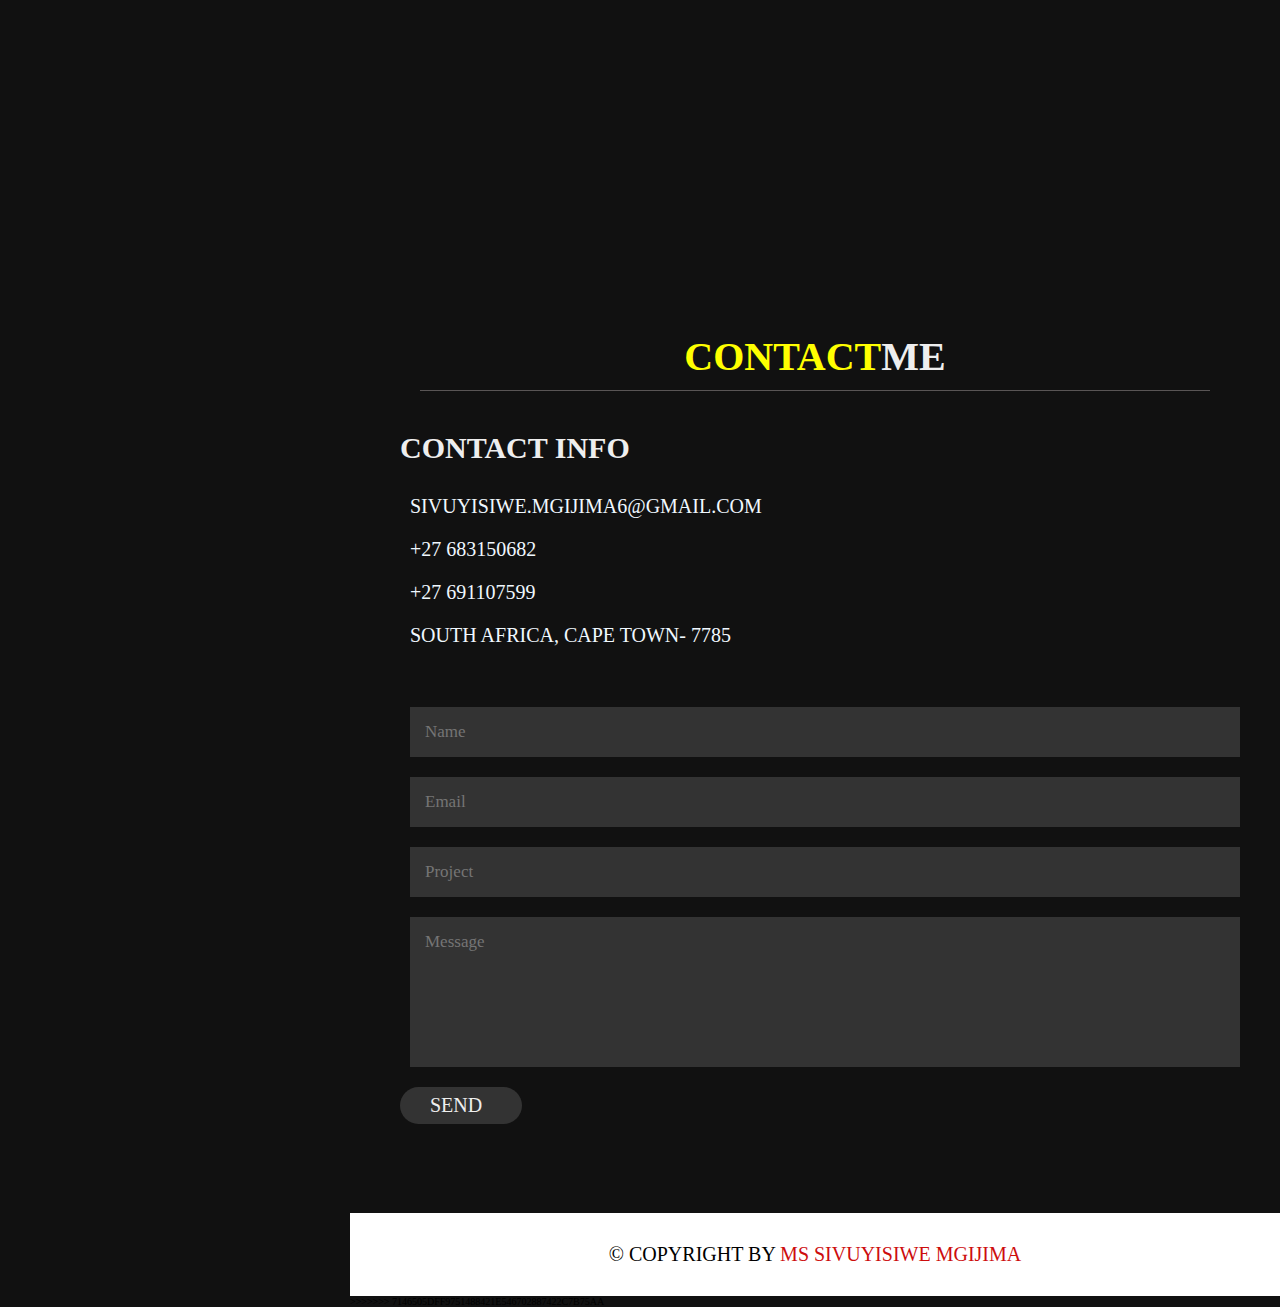
==== commit bd863b77: "staging" ====
--- a/index.html
+++ b/index.html
@@ -1,3 +1,4 @@
+<<<<<<< HEAD
 <!DOCTYPE html>
 <html lang="en">
   <head>
@@ -188,3 +189,185 @@
     ></script>
   </body>
 </html>
+=======
+<!DOCTYPE html>
+<html lang="en">
+  <head>
+    <meta charset="UTF-8" />
+    <meta http-equiv="X-UA-Compatible" content="IE=edge" />
+    <meta name="viewport" content="width=device-width, initial-scale=1.0" />
+
+    <link rel="stylesheet" href="b.css" />
+    <title>my portfolio</title>
+  </head>
+  <body>
+    <!--header begins-->
+    <header>
+      <div class="user">
+        <img src="img/siwe.jpg" />
+        <h3 class="name">sivuyisiwe mgijima</h3>
+
+        <h3 class="span-p">front-end developer</h3>
+      </div>
+
+      <!--nav-->
+      <nav class="navbar">
+        <ul>
+          <li><a href="#home">home</a></li>
+          <li><a href="#about">about</a></li>
+          <li><a href="#education">education</a></li>
+          <li><a href="#portfolio">portfolio</a></li>
+          <li><a href="#contact">contact</a></li>
+        </ul>
+      </nav>
+    </header>
+
+    <!--home section starts-->
+    <section class="home" id="home">
+      <h3>HI THERE!</h3>
+      <h1>i'm <span>sivuyisiwe mgijima</span></h1>
+      <p class="home-p">
+        I am a front-end developer with a working proficiency in HTML, CSS,
+        SASS. I have solid understanding of wordpress and Git version
+        control.<br />
+        <br />
+        I am looking to expand my skill set by studying a javascript framework,
+        working more with APIs and acquiring a firm grasp on vanilla javascript
+        to better understand the inner workings of the language itself.<br /><br />
+        my goal is to continuosly grow as a developer while stying current with
+        the latest trends and technologies. I would love to work for a team that
+        is passionate about what they create and that is constantly striving to
+        move forward.<br /><br />
+        on my free time I like to stay fit by training indoor or jogging. But my
+        most favourite thing spending time with my family at home.
+      </p>
+      <a href="#home"
+        ><button class="btn">home <i class="fas fa-user"></i></button
+      ></a>
+    </section>
+
+    <!--about section starts-->
+    <section class="about" id="about">
+      <h1 class="heading"><span>about</span>me</h1>
+      <div class="row">
+        <div class="info">
+          <h3><span>name: </span>Sivuyisiwe mgijima</h3>
+          <h3><span>age: </span>2</h3>
+          <h3><span>post: </span>front-end</h3>
+          <h3><span>language: </span>english</h3>
+          <a href="#"
+            ><button class="btn">
+              download cv <i class="fas fa-download"></i></button
+          ></a>
+        </div>
+      </div>
+    </section>
+
+    <!--education section starts-->
+    <section class="education" id="education">
+      <h1 class="heading">my<span>education</span></h1>
+      <div class="box-container">
+        <div class="box">
+          <i class="fas fa-graduation-cap"></i>
+          <span>2021</span>
+          <h3>front-end developer</h3>
+          <p>Lorem ipsum dolor sit amet consectetur adipisicing.</p>
+        </div>
+        <div class="box">
+          <i class="fa-solid fa-graduation-cap"></i>
+          <span>2022</span>
+          <h3>BeD education</h3>
+          <p>Lorem ipsum dolor sit amet consectetur adipisicing.</p>
+        </div>
+        <div class="box">
+          <i class="fas fa-graduation-cap"></i>
+          <span>2022</span>
+          <h3>life choices academy</h3>
+          <p>Lorem ipsum dolor sit amet consectetur adipisicing.</p>
+        </div>
+      </div>
+    </section>
+
+    <!--portfolio section starts-->
+
+    <section class="portfolio" id="portfolio">
+      <h1 class="heading">my<span>portfolio</span></h1>
+      <div class="box-container">
+        <div class="box1">
+          <h3 class="proj-title">project one</h3>
+          <button class="box-btn"><a href="https://lacoders.netlify.app/">view here</a></button>
+        </div>
+        <div class="box2">
+          
+          <h3 class="proj-title">project two</h3>
+          <p class="proj-details">responsive shopping store website</p>
+          <hr />
+          <p class="proj-details"><a class="pro-link" href="#">view here</a></p>
+        </div>
+        <div class="box3">
+          <img class="proj-img" src="images/menu.png" alt="" srcset="" />
+          <h3 class="proj-title">project three</h3>
+          <p class="proj-details">responsive shopping store website</p>
+          <hr />
+          <p class="proj-details">
+            <a class="pro-link" href="#">view here </a>
+          </p>
+        </div>
+      </div>
+    </section>
+
+    <!--contact section starts-->
+    <section class="contact" id="contact">
+      <h1 class="heading"><span>contact</span>me</h1>
+
+      <div class="row">
+        <div class="content">
+          <h3 class="title">contact info</h3>
+          <div class="info">
+            <h3>
+              <i class="fas fa-envelope"></i>sivuyisiwe.mgijima6@gmail.com
+            </h3>
+            <h3><i class="fas fa-phone"></i>+27 683150682</h3>
+            <h3><i class="fas fa-phone"></i>+27 691107599</h3>
+            <h3>
+              <i class="fas fa-map-marker-alt"></i>south africa, cape town- 7785
+            </h3>
+          </div>
+        </div>
+
+        <form action="">
+          <input type="text" placeholder="name" class="box" />
+          <input type="text" placeholder="email" class="box" />
+          <input type="text" placeholder="project" class="box" />
+          <textarea
+            name=""
+            id=""
+            cols="30"
+            rows="10"
+            placeholder="message"
+            class="box message"
+          ></textarea>
+          <button class="btn" type="submit">
+            send <i class="fas fa-paper-plane"></i>
+          </button>
+        </form>
+      </div>
+    </section>
+    <!--acroll up button-->
+
+    <a href="#home" class="top">
+      <img src="" alt="" srcset="" />
+    </a>
+
+    <div class="credit">
+      &copy; copyright by <span>ms Sivuyisiwe mgijima</span>
+    </div>
+
+    <!--font awesome-->
+    <script
+      src="https://kit.fontawesome.com/08c1aade30.js"
+      crossorigin="anonymous"
+    ></script>
+  </body>
+</html>
+>>>>>>> 7146505dff9751488421e546702887422c7b75aa
